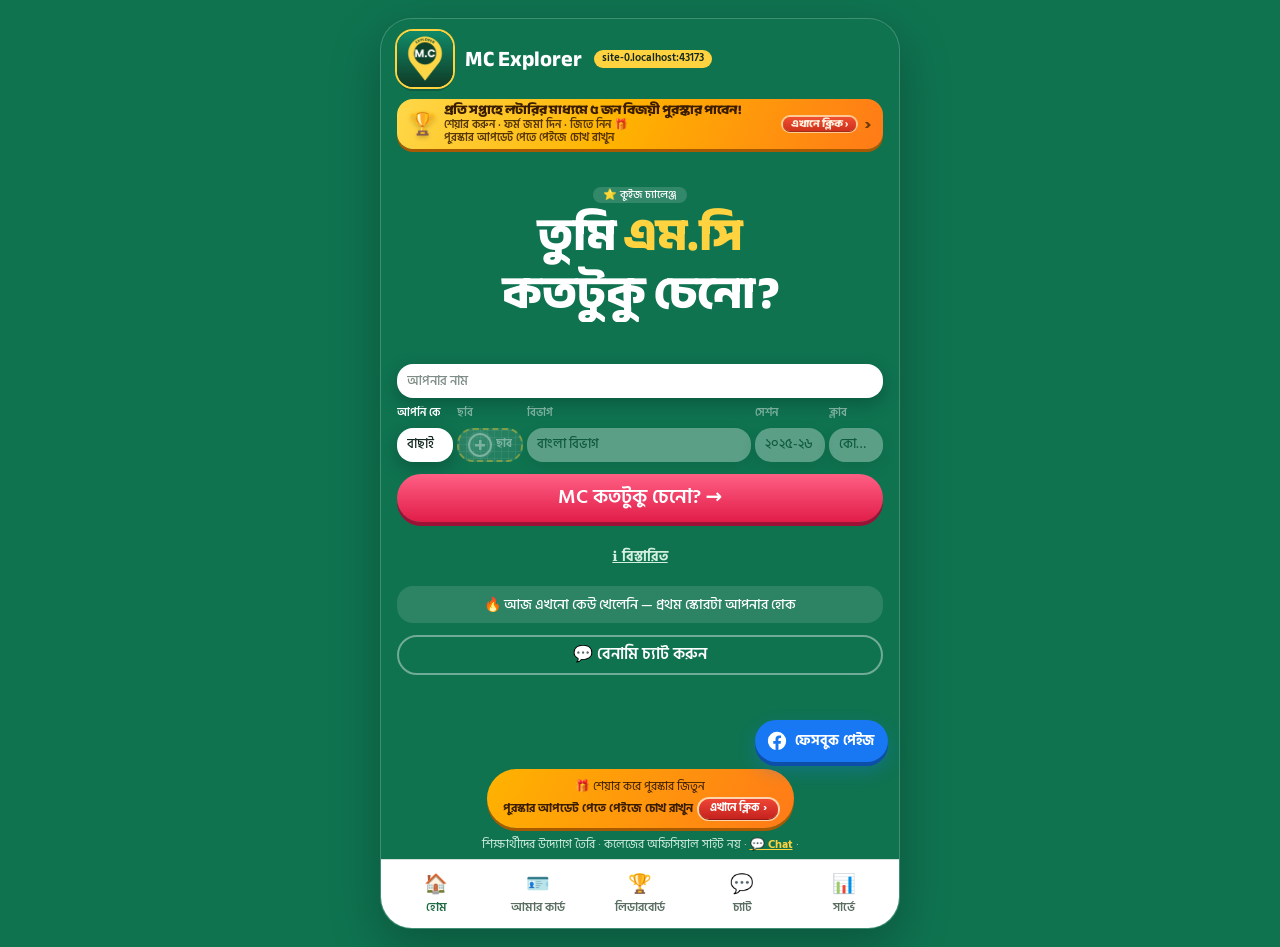
==== index.html @ 10384a53 "Replace files with mc-explorer-final2" ====
<!DOCTYPE html>
<html lang="bn">
<head>
<meta charset="utf-8">
<meta name="viewport" content="width=device-width, initial-scale=1, viewport-fit=cover">
<title>MC Explorer — তুমি কলেজ কতটুকু চেনো?</title>
<meta name="description" content="মুরারিচাঁদ কলেজ কতটুকু চেনো? ১০টি প্রশ্নে স্কোর, কার্ড আর বন্ধুকে চ্যালেঞ্জ।">
<meta name="theme-color" content="#f4f7f2">
<link rel="manifest" href="manifest.webmanifest">
<link rel="icon" href="favicon.ico" sizes="any">
<link rel="icon" type="image/png" sizes="16x16" href="images/favicon-16.png">
<link rel="icon" type="image/png" sizes="32x32" href="images/favicon-32.png">
<link rel="icon" type="image/png" sizes="48x48" href="images/favicon-48.png">
<link rel="icon" type="image/png" sizes="96x96" href="images/favicon-96.png">
<link rel="apple-touch-icon" href="images/apple-touch-icon.png">
<meta property="og:title" content="MC Explorer — তুমি কলেজ কতটুকু চেনো?">
<meta property="og:site_name" content="MC Explorer">
<meta property="og:type" content="website">
<meta property="og:description" content="১০টি প্রশ্নে নিজের MC স্কোর জানো, কার্ড শেয়ার করো, বন্ধুকে চ্যালেঞ্জ দাও।">
<meta property="og:image" content="/images/og.jpg" id="ogimg">
<meta property="og:image:type" content="image/jpeg">
<meta name="twitter:card" content="summary_large_image">
<meta property="og:image:width" content="1200">
<meta property="og:image:height" content="630">
<script>try{var o=document.getElementById("ogimg");o.content=location.origin+"/images/og.jpg"}catch(e){}</script>
<meta name="twitter:card" content="summary_large_image">
<link rel="preconnect" href="https://fonts.googleapis.com">
<link rel="preconnect" href="https://fonts.gstatic.com" crossorigin>
<link rel="preload" as="style" href="https://fonts.googleapis.com/css2?family=Anek+Bangla:wght@500;600;700;800&family=Hind+Siliguri:wght@400;500;600;700&family=Barlow+Condensed:wght@700&display=swap" onload="this.onload=null;this.rel='stylesheet';window.__fcss=1;document.dispatchEvent(new Event('mcfontcss'))">
<noscript><link rel="stylesheet" href="https://fonts.googleapis.com/css2?family=Anek+Bangla:wght@500;600;700;800&family=Hind+Siliguri:wght@400;500;600;700&family=Barlow+Condensed:wght@700&display=swap"></noscript>
<script src="config.js"></script>
<script src="ui-config.js"></script>
<script src="qimg-config.js"></script>
<link rel="stylesheet" href="style.css">
<link rel="stylesheet" href="design.css">
</head>
<body>
<div class="app">
  <a class="shd" id="shd" href="#home" aria-label="MC Explorer হোম"><img src="images/logo-explorer.png" width="56" height="56" alt=""><b>MC Explorer</b><span class="dom" id="shdom"></span></a>
  <script>try{var _c=window.MC_CFG||{},_d=(_c.siteUrl||location.host||"").replace(/^https?:\/\//,"").replace(/\/.*$/,"");document.getElementById("shdom").textContent=_d}catch(e){}</script>
  <header class="hd"><a class="brand" href="#home"><span class="dot">M</span><span id="hdt">MC Explorer</span></a><span class="tag" id="hdtag" hidden>নতুন</span><div class="hh" id="hh"><a class="hlogo" href="#home" aria-label="MC Explorer হোম"><img src="images/logo-explorer.png" width="46" height="46" alt="MC Explorer"></a><a class="hbrand" id="hbr" href="#home" aria-label="MC Explorer হোম"><span class="hb1" aria-hidden="true"><i>MC</i></span><span class="hb2" aria-hidden="true"><i>E</i><i>x</i><i>p</i><i>l</i><i>o</i><i>r</i><i>e</i><i>r</i></span><span class="hbg" aria-hidden="true"></span></a><span class="dseal s5" aria-hidden="true"><b id="hdm"></b></span><canvas id="hsp" aria-hidden="true"></canvas></div></header>
  <button type="button" class="pz" id="pzb" aria-label="পুরস্কারের বিস্তারিত দেখুন"><span class="pzi" aria-hidden="true">🏆</span><span class="pzt"><b>প্রতি সপ্তাহে লটারির মাধ্যমে <span class="wcnt">৫ জন</span> বিজয়ী পুরস্কার পাবেন!</b><small>শেয়ার করুন · ফর্ম জমা দিন · জিতে নিন 🎁</small><small class="pzu">পুরস্কার আপডেট পেতে পেইজে চোখ রাখুন<b class="pzc" role="link" tabindex="0">এখানে ক্লিক ›</b></small></span><span class="pzg" aria-hidden="true">›</span></button>
  <div class="xw"><a class="xbtn" id="xb" href="#home" aria-label="বন্ধ করে হোমে যান" hidden>✕</a></div>
  <main id="view" tabindex="-1"></main>
  <footer><button type="button" class="ctlink" id="ctBtn" hidden>🎁 শেয়ার করে পুরস্কার জিতুন<small class="pzu">পুরস্কার আপডেট পেতে পেইজে চোখ রাখুন<b class="pzc" role="link" tabindex="0">এখানে ক্লিক ›</b></small></button>শিক্ষার্থীদের উদ্যোগে তৈরি · কলেজের অফিসিয়াল সাইট নয় · <a class="linkbtn" href="#anon">💬 Chat</a> · <button type="button" class="linkbtn" id="oldBtn">🔒 পুরোনো সাইট খুলুন</button></footer>
  <a class="fbfab" id="fbfab" href="#" target="_blank" rel="noopener" aria-label="আমাদের ফেসবুক পেইজ"><svg viewBox="0 0 24 24" width="22" height="22" aria-hidden="true"><path fill="#fff" d="M22 12a10 10 0 1 0-11.6 9.9v-7H7.9V12h2.5V9.8c0-2.5 1.5-3.9 3.8-3.9 1.1 0 2.2.2 2.2.2v2.5h-1.3c-1.2 0-1.6.8-1.6 1.6V12h2.8l-.4 2.9h-2.3v7A10 10 0 0 0 22 12z"/></svg><span>ফেসবুক পেইজ</span></a>
  <nav class="tabbar" id="tabbar" aria-label="প্রধান মেনু">
    <a href="#home" data-t="home"><i>🏠</i>হোম</a>
    <a href="#result" data-t="result"><i>🪪</i>আমার কার্ড</a>
    <a href="#board" data-t="board"><i>🏆</i>লিডারবোর্ড</a>
    <a href="#anon" data-t="chat"><i>💬</i>চ্যাট</a>
    <a href="#winners" data-t="winners" id="tbWin" hidden><i>🏅</i>বিজয়ী</a>
    <a href="#survey" data-t="survey"><i>📊</i>সার্ভে</a>
  </nav>
</div>
<div class="toast" id="toast" role="status" aria-live="polite"></div>
<script src="data.js"></script>
<script src="titles.js"></script>
<script>
// দেরিতে লোড: হোম আঁকা শেষ হলে পেছনে বাকি স্ক্রিপ্ট আনে (আগের ক্রম ঠিক রেখে)। app.js শেষে __mcDef.start() ডাকে; না ডাকলেও ৩ সেকেন্ড পরে নিজে শুরু হয়।
(function(){var L=["qr.js","logo-config.js","card.js","community.js","cards.js","anonchat.js","presence.js","pin.js","fbok.js","contest.js","winners.js","scroll-btn.js","float-search.js"],ok,D=window.__mcDef={done:false,go:false};D.p=new Promise(function(r){ok=r});
D.start=function(){if(D.go)return;D.go=true;var n=L.length;L.forEach(function(f){var s=document.createElement("script");s.src=f;s.async=false;s.onload=s.onerror=function(){if(--n===0){D.done=true;ok()}};document.head.appendChild(s)})};
setTimeout(D.start,3000)})();
</script>
<script src="app.js"></script>
<script src="home-seal.js"></script>
<script>
// কোনো জরুরি ফাইল লোড না হলে ওপরে বার্তা দেখায় (কোন ফাইল আবার আপলোড করতে হবে)
window.addEventListener("load",function(){(window.__mcDef?window.__mcDef.p:Promise.resolve()).then(function(){
  var m=[];if(!window.MC)m.push("data.js");if(!window.drawCard2)m.push("card.js");if(!window.pickTitle)m.push("titles.js");if(!window.makeQR)m.push("qr.js (ঐচ্ছিক)");
  if(!m.length)return;var d=document.createElement("div");
  d.style.cssText="position:fixed;top:0;left:0;right:0;z-index:99;background:#c0392b;color:#fff;padding:10px 14px;font:600 14px 'MCDigits','Hind Siliguri','Noto Sans Bengali','Nirmala UI','Bangla Sangam MN','Kalpurush','Siyam Rupali',sans-serif;text-align:center";
  d.innerHTML="কিছু ফাইল লোড হয়নি: "+m.join(", ")+" — ঠিকানার শেষে ../status.html দেখুন";document.body.appendChild(d);
});});
</script>
</body>
</html>
---- style.css ----
@font-face{font-family:"MCDigits";font-weight:100 500;src:local("Noto Sans Bengali"),local("NotoSansBengali-Regular"),local("NotoSansBengali"),local("Nirmala UI"),local("Bangla Sangam MN"),local("Kalpurush");unicode-range:U+09E6-09EF}@font-face{font-family:"MCDigits";font-weight:600 900;src:local("Noto Sans Bengali Bold"),local("NotoSansBengali-Bold"),local("Nirmala UI Bold"),local("Bangla Sangam MN Bold"),local("Noto Sans Bengali"),local("NotoSansBengali"),local("Nirmala UI"),local("Bangla Sangam MN"),local("Kalpurush");unicode-range:U+09E6-09EF}
:root{color-scheme:light;--bg:#eef3ee;--pc:#f4f7f2;--fg:#10261b;--mut:#5a6f62;--bd:#d6ded8;--card:#fff;--g:#1d6b43;--g2:#0f6b46;--o:#d98200;--chip:#e7eee8;--warn:#fff7e6;--dark:#0f2d20}
*{box-sizing:border-box;margin:0}
html,body{background:var(--bg);color:var(--fg);font:400 16px/1.55 "MCDigits","Hind Siliguri","Noto Sans Bengali","Nirmala UI","Bangla Sangam MN","Kalpurush","Siyam Rupali",system-ui,sans-serif;-webkit-text-size-adjust:100%}
h1,h2,h3,.brand,.big{font-family:"MCDigits","Anek Bangla","Hind Siliguri","Noto Sans Bengali","Nirmala UI","Bangla Sangam MN","Kalpurush","Siyam Rupali",sans-serif}
a{color:inherit;text-decoration:none}
button,input,select{font:inherit;color:inherit}
:focus-visible{outline:2px solid var(--g);outline-offset:2px}
.app{max-width:520px;min-height:100vh;margin:0 auto;background:var(--pc);display:flex;flex-direction:column;position:relative;padding-top:env(safe-area-inset-top)}
@media(min-width:560px){.app{margin:18px auto;min-height:calc(100vh - 36px);border-radius:32px;border:1px solid var(--bd);box-shadow:0 18px 50px #0f2d2022;overflow:hidden}}
.hd{display:flex;align-items:center;justify-content:space-between;padding:14px 18px 6px}
.brand{display:flex;align-items:center;gap:8px;font-weight:800;font-size:17px}
.dot{width:28px;height:28px;border-radius:50%;background:var(--g);color:#fff;display:grid;place-items:center;font-size:13px}
.tag{background:var(--o);color:#fff;font-size:11px;font-weight:700;padding:2px 9px;border-radius:999px}
main{flex:1;padding:8px 18px 96px;display:flex;flex-direction:column;gap:12px;outline:0}
.big{font-weight:800;font-size:28px;line-height:1.2}.big .g{color:var(--g)}
.sm{font-size:13px;color:var(--mut)}
.btn{display:block;width:100%;text-align:center;padding:14px;border-radius:999px;background:var(--g);color:#fff;font-weight:700;font-size:16px;border:0;cursor:pointer;transition:transform .15s,filter .15s}
.btn:hover{filter:brightness(1.08)}.btn:active{transform:scale(.98)}
.btn.o{background:var(--o)}.btn.l{background:var(--card);color:var(--fg);border:1px solid var(--bd)}
.btn.xl{font-size:18px;padding:16px}.btn.s{padding:10px;font-size:14px}
.btn:disabled{opacity:.5;cursor:not-allowed}
.in{width:100%;background:var(--card);border:1px solid var(--bd);border-radius:12px;padding:11px 12px;font-size:15px}
.lbl{font-size:13px;color:var(--mut);font-weight:600;margin-bottom:-6px}
.chips{display:flex;gap:6px;flex-wrap:wrap}
.chip{padding:6px 12px;border-radius:999px;background:var(--chip);font-size:14px;font-weight:600;color:var(--g2);border:0;cursor:pointer}
.chip.s{background:var(--g);color:#fff}
.chip.static{cursor:default;font-size:12px;padding:2px 9px}
.box{background:var(--card);border:1px solid var(--bd);border-radius:16px;padding:11px 13px}
.box.w{background:var(--warn);border-color:var(--o)}
.row{display:flex;align-items:center;gap:8px;font-size:14px}.row+.row{margin-top:7px}.row b{margin-left:auto}
.bar{height:10px;border-radius:5px;background:var(--chip);flex:1;overflow:hidden}.bar i{display:block;height:100%;background:var(--g);border-radius:5px}
.row .nm{min-width:84px}
.me{background:var(--chip);border-radius:8px;padding:4px 6px}
.note{font-size:12.5px;color:var(--mut);background:var(--warn);border:1px dashed var(--o);border-radius:10px;padding:7px 10px}
.cardimg{width:100%;height:auto;border-radius:20px;display:block;box-shadow:0 8px 26px #0f2d2033}
.two{display:grid;grid-template-columns:1fr 1fr;gap:8px}
.meta{display:flex;justify-content:space-between;color:var(--mut);font-size:14px}
.prog{height:6px;border-radius:3px;background:var(--chip);overflow:hidden}.prog i{display:block;height:100%;background:var(--o);transition:width .3s}
.zbox{aspect-ratio:8/5;border-radius:18px;overflow:hidden;background:var(--chip);border:1px solid var(--bd)}.zbox img{width:100%;height:100%;display:block}
.q{font:700 19px "MCDigits","Anek Bangla","Hind Siliguri","Noto Sans Bengali","Nirmala UI","Bangla Sangam MN","Kalpurush","Siyam Rupali",sans-serif}
.opts{display:grid;gap:8px}
.opt{padding:13px;border-radius:14px;border:1.5px solid var(--bd);background:var(--card);text-align:left;font-weight:600;cursor:pointer;font-size:16px}
.opt:hover{border-color:var(--g)}
.opt.ok{background:#1d6b43;color:#fff;border-color:#1d6b43}.opt.no{background:#c8213f;color:#fff;border-color:#c8213f}
.opts.lock .opt{pointer-events:none}
.tm{font-weight:700;color:var(--o)}.tm.low{color:#c8213f}
.vs{display:flex;align-items:center;justify-content:center;gap:8px;font-weight:700}
.tabbar{position:sticky;bottom:0;display:grid;grid-template-columns:repeat(5,1fr);background:var(--card);border-top:1px solid var(--bd);padding:6px 4px calc(6px + env(safe-area-inset-bottom));margin-top:auto}
.tabbar a{display:flex;flex-direction:column;align-items:center;font-size:12px;font-weight:600;color:var(--mut);padding:4px 0;border-radius:12px}
.tabbar a i{font-style:normal;font-size:19px}.tabbar a.on{color:var(--g)}
body.focus .tabbar{display:none}
footer{text-align:center;font-size:12px;color:var(--mut);padding:10px 14px 4px}footer a{text-decoration:underline}
.toast{position:fixed;left:50%;bottom:84px;transform:translate(-50%,30px);background:var(--dark);color:#fff;padding:10px 18px;border-radius:999px;font-weight:600;opacity:0;pointer-events:none;transition:.25s;z-index:20;max-width:90vw;text-align:center}
.toast.show{opacity:1;transform:translate(-50%,0)}
.cmp{text-align:center;font-weight:700}
.cmp.win{color:var(--g)}.cmp.lose{color:#c8213f}
@media(prefers-reduced-motion:reduce){*{transition:none!important}}
.mc{background:var(--card);border:3px solid #7c4dff;border-radius:18px;padding:10px;display:flex;flex-direction:column;gap:6px;box-shadow:0 0 18px #7c4dff44}
.mc .t{background:#0f2d20;color:#fff;border-radius:10px;text-align:center;font:800 14px "MCDigits","Anek Bangla","Hind Siliguri","Noto Sans Bengali","Nirmala UI","Bangla Sangam MN","Kalpurush","Siyam Rupali",sans-serif;padding:6px}
.ut{font:800 22px "MCDigits","Anek Bangla","Hind Siliguri","Noto Sans Bengali","Nirmala UI","Bangla Sangam MN","Kalpurush","Siyam Rupali",sans-serif;color:var(--o)}
.st{background:var(--g);color:#fff;border:2px solid #fff;outline:2px solid var(--g);border-radius:8px;padding:6px 8px;text-align:center;transform:rotate(-2deg);margin-left:auto;width:62%}
.st small{display:block;font-size:15px;font-weight:700}.st b{font:800 24px "MCDigits","Anek Bangla","Hind Siliguri","Noto Sans Bengali","Nirmala UI","Bangla Sangam MN","Kalpurush","Siyam Rupali",sans-serif}
.more{background:var(--card);border:1px solid var(--bd);border-radius:14px;padding:10px 12px;display:flex;flex-direction:column;gap:8px}.more summary{cursor:pointer;font-size:13px;color:var(--mut);font-weight:600}.more[open] summary{margin-bottom:8px}
.seg{display:grid;grid-template-columns:repeat(5,1fr);gap:6px}.seg button{position:relative;border:2px solid var(--bd);background:var(--card);padding:11px 0;border-radius:14px;font-weight:700;font-size:14px;color:var(--g2);cursor:pointer;box-shadow:0 3px 0 var(--bd);transition:transform .08s,box-shadow .08s}.seg button:active{transform:translateY(2px);box-shadow:0 1px 0 var(--bd)}.seg button .tick{display:none;position:absolute;top:-8px;right:-4px;width:20px;height:20px;border-radius:50%;background:var(--o);color:#fff;font-size:12px;line-height:20px}.seg button.on{background:var(--g);border-color:var(--g);color:#fff;box-shadow:0 3px 0 #0f3d28}.seg button.on .tick{display:block}.seg button:focus-visible{outline:3px solid var(--o);outline-offset:2px}
select.in{appearance:auto;min-height:46px}.lbl[hidden],select[hidden]{display:none}
.row .nm{flex:0 0 38%;line-height:1.25}.chip.static{white-space:nowrap}
.fld{display:flex;flex-direction:column;gap:6px}.fld[hidden],.in[hidden]{display:none}

.two2{display:grid;grid-template-columns:minmax(0,1fr) minmax(0,1fr);gap:10px;align-items:start}.two2>.fld[hidden]{display:none}.pair{display:flex;gap:8px}.pair>*{flex:1 1 0;min-width:0}
.fileb{padding:8px;font-size:12px}
.linkbtn{background:none;border:0;padding:0;font:inherit;color:var(--g);font-weight:700;text-decoration:underline;cursor:pointer}
.pinov{position:fixed;inset:0;background:rgba(10,24,16,.55);display:grid;place-items:center;padding:16px;z-index:50}
.pinbox{background:var(--card);color:var(--fg);border:1px solid var(--bd);border-radius:18px;padding:18px;width:100%;max-width:340px;display:flex;flex-direction:column;gap:10px}
.pinbox b{font:800 18px "MCDigits","Anek Bangla","Hind Siliguri","Noto Sans Bengali","Nirmala UI","Bangla Sangam MN","Kalpurush","Siyam Rupali",sans-serif}
.pinhint{font-size:14px;color:var(--mut)}.pinhint span{font-family:"MCDigits","Hind Siliguri","Noto Sans Bengali","Nirmala UI","Bangla Sangam MN","Kalpurush","Siyam Rupali",system-ui,sans-serif;letter-spacing:.12em;color:var(--fg);font-weight:700}
.pinmsg{min-height:1.2em;font-size:14px;color:#c0392b}

.skips{display:grid;grid-template-columns:1fr 1fr;gap:8px;margin-top:6px}.skip{padding:11px 8px;border-radius:14px;border:2px solid var(--bd);background:var(--card);color:var(--g2);font-weight:700;font-size:15px;cursor:pointer;box-shadow:0 3px 0 var(--bd)}.skip:active{transform:translateY(2px);box-shadow:0 1px 0 var(--bd)}.skip.all{color:var(--mut)}.skip.arm{background:var(--o);border-color:var(--o);color:#fff;box-shadow:0 3px 0 #9a5b00}

/* হোম পাতা: ভ্রমণ-পাসপোর্ট ধাঁচের হিরো ও ফর্ম কার্ড */
.hero{position:relative;margin:-8px -18px 0;padding:26px 18px 22px;text-align:center;overflow:hidden;display:flex;flex-direction:column;align-items:center;gap:12px;background:linear-gradient(#e6efe8,var(--pc))}
.hchip{position:relative;background:#dcebe1;color:#0f4a30;font-weight:700;font-size:15px;padding:9px 20px;border-radius:999px}
.htt{position:relative;font:800 clamp(40px,12.5vw,58px)/1.12 "MCDigits","Anek Bangla","Hind Siliguri","Noto Sans Bengali","Nirmala UI","Bangla Sangam MN","Kalpurush","Siyam Rupali",sans-serif;color:#10261b;text-wrap:balance}.htt em{font-style:normal;color:#1d8a56}.htt b{color:#d6294a;font-weight:800}
.fcard{display:flex;flex-direction:column;gap:12px;background:var(--card);border:2px solid #cfdccf;border-radius:34px;padding:18px}
.fcard .in{border:2px solid #cfdccf;border-radius:20px;padding:15px 16px;font-size:17px;min-height:56px}.fcard .lbl{font-size:15px;color:var(--fg);font-weight:700}
.fcard .seg button{border-radius:999px;padding:13px 0;font-size:15px}.fcard .seg button.on{background:#10261b;border-color:#10261b;box-shadow:0 3px 0 #000}
.fcard .btn.o{background:#10261b;border-radius:999px;font-size:19px;padding:18px;box-shadow:0 5px 0 #000}.fcard .btn.o:active{transform:translateY(3px);box-shadow:0 2px 0 #000}
.htt.sm{font-size:clamp(30px,9.5vw,44px);overflow-wrap:anywhere}.chsub{position:relative;font-weight:700;color:#0f4a30;font-size:16px}

/* ডিজাইন ঘ: কুইজ-শো (হোম ও চ্যালেঞ্জ পাতা) */
body.dh,body.dh html{background:#0f2d20}
body.dh .app{background:linear-gradient(160deg,#0b8f6a,#1d6b43 45%,#0f2d20)}
body.dh .hd{color:#fff}body.dh .brand .dot{background:#fff;color:#0b8f6a}
body.dh footer{color:#d3efe0}body.dh footer .linkbtn{color:#ffd84a}
body.dh .hero{background:none;gap:14px;padding-top:20px}
body.dh .hchip{background:#ffd84a;color:#10261b;font-weight:800;box-shadow:0 4px 0 #b8860b}
body.dh .htt{color:#fff;text-shadow:0 5px 0 #0a5a3f}body.dh .htt em{color:#ffd84a}body.dh .htt b{color:#fff}
body.dh .chsub{color:#d3efe0}
body.dh .fcard{border:0;border-radius:30px;box-shadow:0 10px 0 #0a5a3f}
body.dh .fcard .in{background:#eef4ef;border:0;border-radius:16px}
body.dh .fcard .seg button{background:#eef4ef;border:2px solid #dbe6de;box-shadow:none;border-radius:999px}
body.dh .fcard .seg button.on{background:#ff4d6d;border-color:#ff4d6d;color:#fff;box-shadow:0 3px 0 #b3203f}
body.dh .fcard .btn.o{background:linear-gradient(#ff6a88,#e11d48);box-shadow:0 6px 0 #9f1239;font-size:21px}
body.dh .fcard .btn.o:active{box-shadow:0 2px 0 #9f1239}
body.dh .box{background:#fff}
.zbox{position:relative;aspect-ratio:4/3}.zbox::before{content:"";position:absolute;inset:-12px;background:var(--bg) center/cover;filter:blur(14px) brightness(.9)}.zbox img{position:relative;object-fit:contain}
.cr{text-align:right;font-size:11px;color:var(--mut);margin-top:-6px;padding-right:4px}
/* হোম কম্প্যাক্ট: পুরো ফর্ম ও ভাসমান বাটন এক স্ক্রিনে */
body.dh .hero{padding:8px 18px 4px;gap:8px}
body.dh .hchip{font-size:13px;padding:6px 14px}
body.dh .htt{font-size:clamp(30px,9.2vw,42px);line-height:1.08}
body.dh .htt.sm{font-size:clamp(26px,8vw,36px)}
body.dh .chsub{font-size:14px}
body.dh .fcard{gap:7px;padding:12px;border-radius:26px;box-shadow:0 7px 0 #0a5a3f}
body.dh .fcard .in{min-height:44px;padding:9px 14px;font-size:16px;border-radius:14px}
body.dh .fcard .lbl{font-size:13px;margin-bottom:-4px}
body.dh .fcard .seg button{padding:9px 0;font-size:14px}
body.dh .fcard .two2{gap:8px}
body.dh .fcard .fld{gap:6px}
body.dh .fcard .btn.o{position:sticky;bottom:calc(66px + env(safe-area-inset-bottom));z-index:5;padding:14px;font-size:19px;box-shadow:0 5px 0 #9f1239,0 10px 24px #0008}
body.dh main{padding-bottom:84px}
/* হোমের শিরোনাম বড় */
body.dh .hero{padding:14px 18px 10px}
body.dh .htt:not(.sm){font-size:clamp(44px,14vw,66px);line-height:1.06}
/* শিরোনাম: সবসময় ২ লাইন (তুমি এম.সি / কতটুকু চেনো?) */
body.dh .htt:not(.sm){font-size:clamp(30px,12vw,58px);line-height:1.08}
body.dh .htt:not(.sm) span,body.dh .htt:not(.sm) em,body.dh .htt:not(.sm) b{white-space:nowrap}

/* ভেতরের পেজ (কার্ড/লিডারবোর্ড/সার্ভে): সবুজ হেডার, ফুটার, নিচে ✕ বাটন */
body.inn .hd{background:linear-gradient(135deg,#0b8f6a,#1d6b43);color:#fff;padding:14px 18px 14px;border-radius:0 0 22px 22px;box-shadow:0 6px 18px #0f2d2030}
body.inn .brand .dot{background:#fff;color:#0b8f6a}
body.inn .tag{background:#ffd84a;color:#10261b}
body.inn main{padding-top:14px}
body.inn footer{background:#0f2d20;color:#d3efe0;padding:12px 14px;margin-top:0;font-size:12.5px}
body.inn footer .linkbtn{color:#ffd84a}
.xw{position:relative;height:0;z-index:21}
.xbtn{position:absolute;right:0;top:-8px;width:38px;height:38px;border-radius:50%;background:#e23b57;color:#fff;font:800 19px/34px "MCDigits","Anek Bangla","Hind Siliguri","Noto Sans Bengali","Nirmala UI","Bangla Sangam MN","Kalpurush","Siyam Rupali",sans-serif;text-align:center;box-shadow:0 3px 0 #a8203a,0 5px 12px #0005;border:3px solid #fff}
.xbtn:active{transform:translateY(2px);box-shadow:0 1px 0 #a8203a}
.xbtn[hidden]{display:none}

/* খেলার নিয়ম পপ-আপ */
.rlink{display:block;margin:10px auto 0;background:none;border:0;color:var(--g);font-weight:700;font-size:14px;text-decoration:underline;padding:6px}
.rmodal{position:fixed;inset:0;z-index:60;background:#07140ecc;display:grid;place-items:center;padding:14px;overflow:auto}
.rbox{background:#fff;border-radius:22px;padding:18px 16px 16px;width:min(100%,430px);max-height:92vh;overflow:auto;box-shadow:0 20px 60px #0008}
.rbox h2{font-size:21px;margin-bottom:8px;color:var(--g2)}.rbox h3{font-size:16px;margin:14px 0 8px}
.rbox ul{padding-left:20px;display:grid;gap:6px;font-size:15px;line-height:1.5}
.rbs{display:grid;grid-template-columns:1fr 1fr;gap:8px;margin-bottom:14px}
.rb{border-radius:14px;padding:9px 10px;display:flex;flex-direction:column;align-items:center;box-shadow:0 3px 0 #0003;font-size:14px;text-align:center}.rb b{font-family:"MCDigits","Anek Bangla","Hind Siliguri","Noto Sans Bengali","Nirmala UI","Bangla Sangam MN","Kalpurush","Siyam Rupali",sans-serif;font-size:14px;letter-spacing:.3px}.rb span{font-weight:700;font-size:13px;opacity:.95}
.rx{position:fixed;top:calc(12px + env(safe-area-inset-top));right:14px;width:40px;height:40px;border-radius:50%;background:#e23b57;color:#fff;border:3px solid #fff;font:800 19px/34px "MCDigits","Anek Bangla","Hind Siliguri","Noto Sans Bengali","Nirmala UI","Bangla Sangam MN","Kalpurush","Siyam Rupali",sans-serif;box-shadow:0 3px 0 #a8203a}
.sbox{width:min(100%,380px);display:grid;gap:8px}.sbox h2 small{display:block;font-size:12px;font-weight:600;color:var(--mut,#5a6f62);margin-top:2px}
.simg{display:block;margin:0 auto;width:auto;max-width:100%;max-height:54vh;aspect-ratio:1080/1920;border-radius:14px;background:var(--chip,#e7eee8);box-shadow:0 6px 20px #0003}
.sbox .note{font-size:12px}.sbox [hidden]{display:none}.sbox .two:has(#srm[hidden]){grid-template-columns:1fr}
.stbtn{display:flex;align-items:center;gap:12px;width:100%;text-align:left;padding:13px 16px;border:0;border-radius:20px;color:#fff;cursor:pointer;background:linear-gradient(120deg,#ff7a18,#e11d48 55%,#7c3aed);box-shadow:0 5px 0 #7f1239,0 10px 22px #e11d4855;transition:transform .12s;position:relative;overflow:hidden;font-family:inherit}
.stbtn:active{transform:translateY(3px);box-shadow:0 2px 0 #7f1239}
.stbtn .si{font-size:30px;flex:none;filter:drop-shadow(0 2px 2px #0004)}.stbtn .stx{flex:1;display:grid;line-height:1.25}.stbtn .stx b{font-size:18px;font-weight:800}.stbtn .stx small{font-size:12.5px;opacity:.92;font-weight:600}.stbtn .sar{font-size:30px;font-weight:800;opacity:.9}
.stbtn::after{content:"";position:absolute;top:0;left:-60%;width:40%;height:100%;background:linear-gradient(100deg,transparent,#fff5,transparent);transform:skewX(-20deg);animation:stsh 3.2s ease-in-out infinite}
@keyframes stsh{0%,55%{left:-60%}100%{left:130%}}
@media (prefers-reduced-motion:reduce){.stbtn::after{animation:none;display:none}}
.ctlink{display:block;margin:0 auto 8px;padding:9px 16px;border:0;border-radius:999px;background:linear-gradient(120deg,#ffb300,#ff7a18);color:#3a1d00;font:800 14px inherit;font-family:inherit;cursor:pointer;box-shadow:0 3px 0 #a85a00}.ctlink[hidden]{display:none}.ctlink:active{transform:translateY(2px);box-shadow:0 1px 0 #a85a00}
.ctbox{display:grid;gap:6px;padding:12px 14px;border-radius:18px;border:2px dashed var(--o);background:var(--warn);text-align:center}.ctbox[hidden]{display:none}.ctbox b{font-size:15.5px;color:#7a4300}.ctbox span{font-size:13px;color:var(--mut)}.ctbox .btn{margin-top:2px}
.cbox{width:min(100%,430px)}.cbox .fld{margin-bottom:10px}.cbox .lbl small{font-weight:500;color:var(--mut)}
.cann{background:linear-gradient(135deg,#fff3c4,#ffe0a3);border:2px solid #f0b400;border-radius:16px;padding:11px 13px;margin-bottom:12px;color:#4a2a00}.cann b{display:block;font-size:16px;margin-bottom:4px}.cann ol{padding-left:20px;display:grid;gap:3px;font-size:14px;margin:4px 0}.cann small{display:block;font-size:12.5px;color:#7a4300;margin-top:4px}
.cdone{background:#e3f6ea;border:1px solid #9bd3b0;color:#14552f;border-radius:12px;padding:8px 11px;font-size:13.5px;margin-bottom:10px}
.cpair{display:flex;gap:8px}.cpair .in{flex:1 1 auto;min-width:0}.cpair .chip{flex:none}
.cshot{display:grid;place-items:center;gap:8px;min-height:84px;border:2px dashed var(--bd);border-radius:14px;padding:10px;cursor:pointer;text-align:center;font-weight:700;color:var(--g2);background:var(--pc)}.cshot img{max-width:100%;max-height:180px;border-radius:10px;box-shadow:0 2px 8px #0003}.cshot img[hidden]{display:none}
.cerr{background:#fde8ea;border:1px solid #f1a9b2;color:#8a1427;border-radius:12px;padding:8px 11px;font-size:13.5px;margin-bottom:10px;font-weight:600}.cerr[hidden]{display:none}
#cok{text-align:center;padding:8px 0}#cok[hidden]{display:none}.cbig{font-size:54px}.cbt{font-size:20px;font-weight:800;color:var(--g2);margin:4px 0}#cok p{color:var(--mut);margin:0 0 14px;font-size:15px}

/* ===== পুরস্কার ব্যানার (হেডারের নিচে) ===== */
.pz{display:flex;align-items:center;gap:12px;width:calc(100% - 24px);margin:6px 12px 4px;padding:12px 14px;border:0;border-radius:20px;text-align:left;cursor:pointer;color:#3a1d00;font-family:inherit;position:relative;overflow:hidden;background:linear-gradient(115deg,#ffd84a,#ffb300 45%,#ff7a18);box-shadow:0 5px 0 #a85a00,0 10px 22px #ff7a1840;animation:pzp 2.6s ease-in-out infinite}
.pz::after{content:"";position:absolute;top:0;left:-60%;width:40%;height:100%;background:linear-gradient(100deg,transparent,#ffffff88,transparent);transform:skewX(-20deg);animation:pzs 3.2s ease-in-out infinite}
.pzi{font-size:34px;line-height:1;filter:drop-shadow(0 2px 2px #0003);animation:pzb 1.8s ease-in-out infinite}
.pzt{display:flex;flex-direction:column;flex:1;min-width:0}.pzt b{font:800 16.5px/1.3 "MCDigits","Anek Bangla","Hind Siliguri","Noto Sans Bengali","Nirmala UI","Bangla Sangam MN","Kalpurush","Siyam Rupali",sans-serif}.pzt small{font-size:12.5px;font-weight:600;opacity:.85;margin-top:2px}
.pzg{font-size:30px;font-weight:800;line-height:1;opacity:.7}
.pz:active{transform:translateY(3px);box-shadow:0 2px 0 #a85a00}
@keyframes pzs{0%{left:-60%}60%,100%{left:140%}}
@keyframes pzb{0%,100%{transform:translateY(0) rotate(-6deg)}50%{transform:translateY(-4px) rotate(6deg)}}
@keyframes pzp{0%,100%{filter:brightness(1)}50%{filter:brightness(1.07)}}
body.focus .pz,body.quiz .fbfab{display:none}
@media(prefers-reduced-motion:reduce){.pz,.pz::after,.pzi{animation:none}}
/* ===== ভাসমান ফেসবুক বাটন ===== */
.fbfab{position:fixed;z-index:30;bottom:calc(76px + env(safe-area-inset-bottom));right:max(12px,calc(50vw - 248px));display:flex;align-items:center;gap:7px;padding:10px 14px 10px 11px;border-radius:999px;background:#1877f2;color:#fff;font-weight:700;font-size:14px;text-decoration:none!important;box-shadow:0 4px 0 #0d4fa8,0 8px 18px #1877f255}
.fbfab:active{transform:translateY(2px);box-shadow:0 2px 0 #0d4fa8}
/* ===== পপ-আপের পুরস্কার অংশ ===== */
.pzbox{background:linear-gradient(#fff7e0,#fff);border:1.5px solid #ffcf66;border-radius:16px;padding:4px 12px 12px;margin-bottom:6px}
.pzbox h3{color:#a85a00}.pzh{font-size:16px;margin-bottom:2px}.pzbox p{margin:4px 0;font-size:15px}
.pzs{padding-left:22px;display:grid;gap:5px;font-size:14.5px;line-height:1.5}
.pzn{background:#e8f1ff;border-radius:10px;padding:8px 10px;font-size:13.5px!important;margin:10px 0 8px!important}
.fbbtn{display:block;width:100%;margin:8px 0 0;padding:12px;border:0;border-radius:999px;background:#1877f2;color:#fff;font:700 15px inherit;font-family:inherit;cursor:pointer;box-shadow:0 3px 0 #0d4fa8}.fbbtn:active{transform:translateY(2px);box-shadow:0 1px 0 #0d4fa8}
.pzbox .btn.l{margin-top:8px}
.cfbn{margin-top:10px;background:#e8f1ff;border-radius:12px;padding:9px 11px;font-size:13.5px}.cfbn small{display:block;margin-top:5px;color:var(--mut)}
/* ===== বিকাশ নম্বর + টিক ===== */
.cbk{position:relative}.cbk .in{padding-right:46px}.cbk .in.okin{border-color:#1d9e5b;box-shadow:0 0 0 3px #1d9e5b25}
.bkok{position:absolute;right:12px;top:50%;transform:translateY(-50%);width:26px;height:26px;border-radius:50%;background:#1d9e5b;color:#fff;display:grid;place-items:center;font-size:14px;line-height:1}.bkok[hidden]{display:none}
.bkh{display:block;font-size:12px;color:var(--mut);margin-top:4px}
.ctbox [data-pzh]{text-align:left;margin-top:8px}.ctbox [data-pzh][hidden]{display:none}.ctbox [data-pzh] .btn{width:100%;margin:6px 0}.ctbox [data-pzh] textarea{width:100%}
.cann li b{display:inline;font-size:inherit;margin:0}

.pzt{display:flex;align-items:center;justify-content:space-between;gap:8px}.pzt .pza{font-style:normal;font-size:18px}
.ctbox.open{border-style:solid;border-color:var(--o);box-shadow:0 0 0 3px #ffcf6666}.ctbox.open .pzt{background:#fff;color:#a85a00;border:2px solid var(--o)}
.pzw{margin:6px 0 0;font-size:14px;font-weight:700;color:#a85a00;background:#fff3c4;border-radius:10px;padding:8px 10px}

.cmsgs{background:var(--card);border:1px solid var(--bd);border-radius:14px;padding:8px 12px;height:min(46vh,380px);overflow-y:auto;display:grid;align-content:start;gap:6px}
.cmsgs p{margin:0;font-size:15px;line-height:1.45;overflow-wrap:anywhere}.cmsgs b{color:var(--g2);margin-right:4px}
.cmsgs .rep{background:none;border:0;color:var(--mut);cursor:pointer;font-size:13px;padding:0 4px}
.crow{display:flex;gap:8px;align-items:center}.crow .in{flex:1;min-width:0}.crow .btn{width:auto;padding:11px 18px}
.tabbar a{min-width:0}
.lbf{display:grid;gap:8px}.lbrow{display:flex;align-items:center;gap:10px;padding:9px 4px;border-top:1px solid var(--bd)}.lbrow:first-child{border-top:0}.lbk{min-width:40px;text-align:center;font-weight:800;font-size:16px;color:var(--g2)}.lbm{flex:1;min-width:0;overflow-wrap:anywhere}.lbs{text-align:right;flex:none}.lbs b{font-size:19px}

/* কুয়িজের ছবি কখনো অফ হবে না: হোমের কোনো অন/অফ সেটিং এটা লুকাতে পারবে না */
html[class] body #zb,html[class] body #zi,html[class] body .zbox{display:block!important;visibility:visible!important;opacity:1!important}
html[class] body #zb{position:relative}

/* ফেসবুক পেইজ বাটন: কুইজ (body.quiz) ছাড়া সব পেজে ভাসে; অন্য কোনো সুইচ এটাকে লুকায় না, শুধু অ্যাডমিনের নিজের সুইচ (g_fb) পারে। হোমের স্টার্ট বাটনের ওপরে সরে থাকে */
body.dh .fbfab{bottom:calc(138px + env(safe-area-inset-bottom))}

/* হোম ফর্ম: ভাসমান সাদা ঘর (ডিজাইন ১) — শুধু স্টাইল, ড্রপডাউন/বাটন আগের মতোই */
body.dh .fcard{background:none;box-shadow:none;border:0;padding:4px 2px;gap:10px}
body.dh .fcard .lbl{color:#fff;font-weight:600;font-size:13px;margin-bottom:-4px}
body.dh .fcard .in{background:#fff;border:0;border-radius:16px;box-shadow:0 6px 18px #04281c55;min-height:48px}
body.dh .fcard .seg button{background:#fff;border:0;color:#0f6b46;box-shadow:0 4px 12px #04281c44;border-radius:999px}
body.dh .fcard .seg button.on{background:#ff4d6d;color:#fff;box-shadow:0 6px 16px #e11d4866}
body.dh .fcard .rlink{color:#d3efe0}
.lbpg{display:flex;gap:7px;justify-content:center;flex-wrap:wrap;margin:12px 0 4px}.lbpg button{font:700 14px inherit;min-width:38px;padding:6px 12px;border:1px solid var(--bd);border-radius:10px;background:var(--card);color:var(--fg);cursor:pointer}.lbpg button.on{background:var(--g);border-color:var(--g);color:#fff}
/* পুরস্কারের জায়গায় ছোট লাইন: "পুরস্কার আপডেট পেতে পেইজে চোখ রাখুন" */
.pzu{display:flex;align-items:center;justify-content:center;flex-wrap:wrap;gap:6px;font-size:12.5px;font-weight:700;color:#a85a00;margin:6px 0;line-height:1.35;text-align:center}.pz .pzu{color:#3a1d00;margin:3px 0 0;font-size:12px}.ctlink .pzu{color:inherit;font-size:11.5px;margin:3px 0 0}.ctbox .pzu{margin:6px 0 2px}
.pzc{display:inline-flex;align-items:center;background:linear-gradient(#ee4636,#c5221f);color:#fff;font-size:11px;font-weight:800;line-height:1.2;padding:3px 11px 4px;border-radius:999px;box-shadow:0 1px 0 #8f1d15,0 0 0 2px #ffffffa6;cursor:pointer;white-space:nowrap;animation:pzcp 1.8s ease-in-out infinite}.pzc:active{transform:translateY(1px)}@keyframes pzcp{50%{transform:scale(1.06)}}@media(prefers-reduced-motion:reduce){.pzc{animation:none}}

/* কার্ড ১/২ বদলের বাটন */
.cnav{display:flex;align-items:center;justify-content:center;gap:8px;margin:12px 0 14px;padding:10px;border-radius:16px;background:var(--chip)}
.cnav[hidden]{display:none}
.cnav button{min-width:46px;min-height:44px;padding:8px 16px;border-radius:999px;border:1px solid var(--bd);background:var(--card);color:var(--fg);font:inherit;font-weight:700;font-size:16px;cursor:pointer}
.cnav button.on{background:var(--g);color:#fff;border-color:var(--g)}
.cnav button:focus-visible{outline:2px solid var(--o);outline-offset:2px}

.lbs{text-align:right}.lbrk{display:inline-block;margin:3px 0 1px;font:700 12px inherit;padding:3px 9px;border:1px solid var(--g2);border-radius:999px;background:transparent;color:var(--g2);cursor:pointer}
.rhm{position:fixed;inset:0;background:#0009;z-index:99;display:grid;place-items:end center;padding:0}
.rhb{background:var(--card,#fff);color:var(--fg,#111);width:min(100%,520px);max-height:86vh;overflow:auto;border-radius:16px 16px 0 0;padding:14px}
.rhh{display:flex;justify-content:space-between;align-items:center;gap:8px;margin-bottom:4px}.rhx{border:0;background:transparent;color:inherit;font-size:18px;cursor:pointer;padding:4px 8px}
.rhn{background:var(--bg,#f3f6f4);border:1px solid var(--bd);border-radius:10px;padding:8px 10px;margin-bottom:6px;font-size:14px}
.rhr{display:grid;grid-template-columns:1.5fr .8fr 1.1fr;gap:6px;align-items:center;padding:8px 2px;border-top:1px solid var(--bd);font-size:13px}.rhr:first-child{border-top:0}
.rhk{font-weight:800;text-align:right}.rhu{color:#1d6b43;font-weight:700}.rhd{color:#c0392b;font-weight:700}


/* আগের কার্ড: আঙুল টেনে ডানে-বামে সব কার্ড দেখা (একবারে ৩টা) */
.mcstrip{display:flex;gap:6px;overflow-x:auto;overflow-y:hidden;scroll-snap-type:x mandatory;-webkit-overflow-scrolling:touch;overscroll-behavior-x:contain;scrollbar-width:none}
.mcstrip::-webkit-scrollbar{display:none}
.mcstrip>button{flex:0 0 calc((100% - 12px)/3);min-width:0;padding:0;border:0;background:none;color:inherit;font:inherit;text-align:center;cursor:zoom-in;scroll-snap-align:start}
.mcstrip img{width:100%;height:auto;border-radius:8px;display:block;background:var(--chip);-webkit-user-drag:none}
.mcstrip .mn{font-size:12px;font-weight:700;overflow:hidden;text-overflow:ellipsis;white-space:nowrap}
.mcstrip .ms{font-size:11px;opacity:.8}
/* লিডারবোর্ড: সার্চ-খোলার বাটন (সার্চবারের মতো, ডানে ▾ চিহ্ন) */
.lbt{display:flex;align-items:center;gap:10px;width:100%;margin:0 0 8px;padding:9px 12px;text-align:left;font-family:inherit;color:var(--fg);background:var(--card);border:1.5px solid var(--g2);border-radius:14px;box-shadow:0 2px 0 #0f6b4622;cursor:pointer;-webkit-tap-highlight-color:transparent}
.lbt:active{transform:scale(.99)}
.lbti{flex:none;display:grid;place-items:center;width:36px;height:36px;border-radius:50%;background:var(--g2);font-size:17px;line-height:1}
.lbtt{flex:1;min-width:0;display:flex;flex-direction:column;gap:1px}
.lbtt b{font-weight:700;font-size:15px;line-height:1.3}
.lbtt small{font-size:12px;color:var(--mut);line-height:1.3}
.lbtc{flex:none;display:grid;place-items:center;width:28px;height:28px;border-radius:50%;background:var(--chip);color:var(--g2);font-size:16px;line-height:1;transition:transform .2s}
.lbt.on{background:var(--chip)}
.lbt.on .lbtc{transform:rotate(180deg);background:var(--g2);color:#fff}
/* র‍্যাংক হিস্টরি জানালার "🪪 কার্ড দেখো" বাটন */
.rhcd{display:flex;align-items:center;justify-content:space-between;width:100%;margin:0 0 10px;padding:11px 14px;font-family:inherit;font-weight:700;font-size:15px;border:0;border-radius:12px;background:var(--g2);color:#fff;cursor:pointer}
.rhcd i{font-style:normal;font-size:22px;line-height:1}
.rhcd:active{opacity:.85}
.rhcm{margin:-4px 0 8px;color:#b3261e}
.rhcm:empty{display:none}

/* হোম হেডার: বামে লোগো + ডানে ৫ নং হলুদ স্টিকারে ডোমেইন (ভাসমান) + ফুলঝুরি (home-seal.js) */
.hh{display:none}
body.hm .hd{position:relative;justify-content:flex-start;padding-top:10px;padding-bottom:4px}
body.hm .hd>.brand,body.hm .hd>.tag{display:none}
body.hm .hh{display:flex;align-items:center;gap:12px;min-width:0}
.hlogo{display:block;flex:none;width:46px;height:46px;border-radius:12px;box-shadow:0 4px 12px #0005;line-height:0}
.hlogo img{width:46px;height:46px;border-radius:12px;display:block}
.dseal{position:relative;display:inline-flex;align-items:center;min-width:0;font-family:"Barlow Condensed","Anek Bangla","Hind Siliguri",system-ui,sans-serif;font-weight:800;letter-spacing:.4px;line-height:1;white-space:nowrap;user-select:none;-webkit-user-select:none;pointer-events:none}
.dseal b{display:block;overflow:hidden;text-overflow:ellipsis;font-weight:800;font-size:26px}
.dseal.s5{padding:7px 14px;border-radius:11px;background:#ffd84a;color:#10261b;box-shadow:0 4px 0 #b8860b,0 9px 14px #0004;border:2px dotted #10261b55;background-clip:padding-box;animation:dsfl 4.6s ease-in-out infinite}
@keyframes dsfl{0%,100%{transform:translate(0,0)}25%{transform:translate(4px,-4px)}50%{transform:translate(0,-7px)}75%{transform:translate(-4px,-3px)}}
#hsp{position:absolute;left:0;top:0;width:100%;pointer-events:none;z-index:6}
@media(prefers-reduced-motion:reduce){.dseal.s5{animation:none}#hsp{display:none}}

/* হোম হেডার: বামে নতুন-জিপের "M + MC Explorer" ব্র্যান্ড, ডানে আগের ডোমেইন-স্টিকার (home-seal.js জায়গা বুঝে দুটোর লেখা ছোট-বড় করে) */
.hbrand{display:none}
body.hm .hbrand{display:flex;align-items:center;gap:8px;flex:none;font-family:"MCDigits","Anek Bangla","Hind Siliguri","Noto Sans Bengali","Nirmala UI",sans-serif;font-weight:800;font-size:17px;color:#fff;white-space:nowrap}
.hbrand .hbt{overflow:hidden;text-overflow:ellipsis;text-shadow:0 1px 3px #0006}

/* ফুলঝুরি ছোট + স্টিকারের নিচ থেকে; ক্যানভাস পেছনে, তাই স্টিকার/ব্র্যান্ড ও বাকি লেখার পেছন দিয়ে যায় */
body.hm #hsp{z-index:0}
body.hm .hh{position:relative;z-index:2}
body.hm .pz,body.hm main,body.hm .xw{position:relative;z-index:1}

/* ═══ হোম হেডার v2 (২০২৬-১০-৩০): "MC" উপরে, "Explorer" নিচে, ৪ গুণ বড়; লোগো ও ডোমেইন-স্টিকার আগের জায়গায়।
   ডিজাইন A/B: body.hbA / body.hbB (home-seal.js বসায়; config.js brandVer বা ?hb=A|B)। আকার --hb (px) home-seal.js জায়গা বুঝে ঠিক করে। ═══ */
body.hm .hh{display:grid;grid-template-columns:auto auto 1fr;grid-template-rows:auto auto;column-gap:12px;row-gap:0;align-items:center;width:100%}
body.hm .hlogo{grid-column:1;grid-row:1/3;align-self:center}
body.hm .hbrand{display:contents}
body.hm .hb1,body.hm .hb2{position:relative;display:block;white-space:nowrap;line-height:.86;font-family:"Barlow Condensed","Anek Bangla","Hind Siliguri",system-ui,sans-serif;font-weight:700;font-size:var(--hb,42px);letter-spacing:.5px;text-transform:none}
body.hm .hb1{grid-column:2;grid-row:1;align-self:end;justify-self:start}
body.hm .hb2{grid-column:2/4;grid-row:2;align-self:start;justify-self:start;margin-top:2px}
body.hm .hb1 i,body.hm .hb2 i{font-style:normal;display:inline-block}
body.hm .hh .dseal{grid-column:3;grid-row:1;justify-self:start;align-self:center;margin-left:2px}
body.hm .hbg{display:none}

/* ── ডিজাইন A: নিয়ন-গ্লাস — MC সোনালি গ্রেডিয়েন্ট + ঝিলিক, Explorer অক্ষর একটা একটা করে উঠে ঢেউ খেলে, নিচে কম্পাস-রেখা আঁকা ── */
body.hbA .hb1 i{background:linear-gradient(100deg,#fff6c9 0%,#ffd84a 38%,#ffb300 62%,#fff1a8 100%);-webkit-background-clip:text;background-clip:text;color:transparent;-webkit-text-fill-color:transparent;filter:drop-shadow(0 3px 0 #7a5200aa) drop-shadow(0 8px 14px #0006);background-size:220% 100%;animation:hbAs 3.6s linear infinite}
@keyframes hbAs{0%{background-position:120% 0}100%{background-position:-120% 0}}
body.hbA .hb2{color:#fff;text-shadow:0 2px 0 #0b6b4e,0 8px 16px #0005}
body.hbA .hb2 i{opacity:0;transform:translateY(.35em) scale(.8);animation:hbAu .55s cubic-bezier(.2,1.3,.4,1) forwards,hbAw 3.2s ease-in-out 1.4s infinite}
body.hbA .hb2 i:nth-child(1){animation-delay:.05s,1.4s}body.hbA .hb2 i:nth-child(2){animation-delay:.12s,1.5s}body.hbA .hb2 i:nth-child(3){animation-delay:.19s,1.6s}body.hbA .hb2 i:nth-child(4){animation-delay:.26s,1.7s}body.hbA .hb2 i:nth-child(5){animation-delay:.33s,1.8s}body.hbA .hb2 i:nth-child(6){animation-delay:.40s,1.9s}body.hbA .hb2 i:nth-child(7){animation-delay:.47s,2s}body.hbA .hb2 i:nth-child(8){animation-delay:.54s,2.1s}
@keyframes hbAu{to{opacity:1;transform:none}}
@keyframes hbAw{0%,100%{transform:translateY(0)}50%{transform:translateY(-.05em)}}
body.hbA .hb2::after{content:"";position:absolute;left:0;bottom:-.1em;height:.07em;width:100%;border-radius:9px;background:linear-gradient(90deg,#ffd84a,#fff,#5ef0b4);transform-origin:left;transform:scaleX(0);animation:hbAl 1s .8s ease-out forwards;box-shadow:0 0 10px #ffd84a99}
@keyframes hbAl{to{transform:scaleX(1)}}
body.hbA .hb1::before{content:"";position:absolute;left:-.12em;top:50%;width:.9em;height:.9em;margin-top:-.45em;border-radius:50%;background:radial-gradient(circle,#ffd84a55,#ffd84a00 70%);z-index:-1;animation:hbAp 2.8s ease-in-out infinite}
@keyframes hbAp{0%,100%{transform:scale(.8);opacity:.6}50%{transform:scale(1.25);opacity:1}}

/* ── ডিজাইন B: ব্যাজ + কম্পাস — MC হলুদ ৩ডি চিপে (চাপা-ওঠা), Explorer সাদা আউটলাইন + চলমান গ্রেডিয়েন্ট ভরাট, পেছনে ঘূর্ণি কম্পাস-গ্রাফিক ও ভাসমান বিন্দু ── */
body.hbB .hb1{align-self:end;justify-self:start;padding:.02em .14em .06em;border-radius:.2em;background:#ffd84a;color:#10261b;box-shadow:0 .06em 0 #b8860b,0 .14em .22em #0005;transform:rotate(-3deg);transform-origin:left bottom;animation:hbBb 3.4s ease-in-out infinite}
@keyframes hbBb{0%,100%{transform:rotate(-3deg) translateY(0)}50%{transform:rotate(-1deg) translateY(-.04em)}}
body.hbB .hb1 i{animation:hbBp 3.4s ease-in-out infinite}
@keyframes hbBp{0%,86%,100%{transform:scale(1)}92%{transform:scale(1.14)}}
body.hbB .hb2{margin-top:.04em;color:#5ef0b4;-webkit-text-stroke:.03em #fff;filter:drop-shadow(0 .05em .1em #0006);letter-spacing:.04em}
body.hbB .hb2 i{color:#5ef0b4;animation:hbBi 3s ease-in-out infinite,hbBc 4.8s linear infinite}
body.hbB .hb2 i:nth-child(1){animation-delay:0s,0s}body.hbB .hb2 i:nth-child(2){animation-delay:.2s,-.6s}body.hbB .hb2 i:nth-child(3){animation-delay:.4s,-1.2s}body.hbB .hb2 i:nth-child(4){animation-delay:.6s,-1.8s}body.hbB .hb2 i:nth-child(5){animation-delay:.8s,-2.4s}body.hbB .hb2 i:nth-child(6){animation-delay:1s,-3s}body.hbB .hb2 i:nth-child(7){animation-delay:1.2s,-3.6s}body.hbB .hb2 i:nth-child(8){animation-delay:1.4s,-4.2s}
@keyframes hbBc{0%,100%{color:#5ef0b4}33%{color:#ffd84a}66%{color:#ff8a5c}}
@keyframes hbBi{0%,100%{transform:translateY(0)}50%{transform:translateY(-.045em)}}
body.hbB .hbg{display:block;position:absolute;right:-6px;top:-4px;width:70px;height:70px;pointer-events:none;opacity:.35;z-index:-1;background:conic-gradient(from 0deg,transparent 0 80%,#fff 80% 82%,transparent 82% 100%),radial-gradient(circle,transparent 55%,#fff6 56% 58%,transparent 59%);border-radius:50%;animation:hbBr 9s linear infinite}
@keyframes hbBr{to{transform:rotate(360deg)}}
body.hbB .hh::after{content:"";position:absolute;left:62px;right:0;bottom:-6px;height:3px;border-radius:3px;background:repeating-linear-gradient(90deg,#ffd84a 0 10px,transparent 10px 18px);opacity:.75;animation:hbBd 1.2s linear infinite}
@keyframes hbBd{to{background-position:18px 0}}
@media(prefers-reduced-motion:reduce){body.hbA .hb1,body.hbA .hb1::before,body.hbA .hb2 i,body.hbA .hb2::after,body.hbB .hb1,body.hbB .hb1 i,body.hbB .hb2 i,body.hbB .hbg,body.hbB .hh::after{animation:none!important}body.hbA .hb2 i{opacity:1;transform:none}body.hbA .hb2::after{transform:none}}

/* ফিক্স (২০২৬-১০-৩০): হোমে main/pz/xw-এর z-index:1 স্টিকি ট্যাব-বার ও ফুটারের ওপরে উঠে ক্লিক আটকাত — ট্যাব-বার ও ফুটারকে ওপরে আনা হলো */
.tabbar{z-index:25}
footer{position:relative;z-index:3}

.fbq-q{font-size:15.5px;font-weight:700;line-height:1.5;margin:2px 0 4px}.fbq-n{font-size:12.5px;color:var(--mut);margin:2px 0 10px}
.fbop{display:flex;gap:10px;align-items:flex-start;padding:10px 12px;border:1px solid var(--bd);border-radius:14px;margin:0 0 8px;cursor:pointer;background:#fff;font-size:15px}
.fbop.on{border:2px solid var(--g);background:#e7f3ec;padding:9px 11px}.fbop input{margin:3px 0 0;flex:none;width:18px;height:18px;accent-color:var(--g)}
.fbop b{display:block;font-weight:700}.fbop small{display:block;font-size:12px;color:var(--mut);margin-top:1px}
.fbsub{margin:0 0 8px 14px;padding-left:10px;border-left:2px solid var(--bd)}.fbsub[hidden],.fbqe[hidden]{display:none}.fbsl{font-size:12.5px;color:var(--mut);font-weight:700;margin:0 0 6px}
.fbqe{font-size:13.5px;color:#b42318;margin:0 0 8px;font-weight:600}.fbfm{border:1px solid var(--bd);border-radius:14px;padding:10px 12px;background:#fff}.fbfm .fbop{padding:8px 10px;font-size:14px}.fbfm .fbop.on{padding:7px 9px}

/* ২০২৬-১২-২০: নিচের ট্যাবে "🏅 বিজয়ী" (চ্যাটের ডানে) — winners.js চালু থাকলে ও বিজয়ী থাকলে তবেই দেখায়; ক্লিকে হোমের মতোই বিজয়ী তালিকা (#winners) খোলে */
.tabbar a[hidden]{display:none}.tabbar.t6{grid-template-columns:repeat(6,1fr)}.tabbar.t6 a{font-size:11px}.tabbar.t6 a i{font-size:18px}
---- design.css ----
/* MC Explorer — সবুজ ডিজাইন: এখন শুধু (১) হোম পাতা (body.dh; বন্ধুর চ্যালেঞ্জ পাতাও একই ফর্ম) আর (২) পুরস্কার জমা ফর্ম (.ctbox) এ।
   বাকি সব পাতা (কুইজ, কার্ড/ফল-পাতা, লিডারবোর্ড, চ্যাট, সার্ভে, বিজয়ী…) আগের রঙেই — অর্থাৎ style.css-এর রং। style.css-এর পরে লোড হয়।
   মাপের তালিকা: লেখা ১১/১২/১৪/১৬/২০/৩৪, ফাঁক ৪/৮/১২/১৬, কোণ ১৬, ঘরের উচ্চতা ৩৪। */
:root{--gr:#0f7350;--gr2:#0b5c40;--gold:#ffd23f;--ink:#12271d;--pk1:#ff6a8d;--pk2:#f0305d;--s1:4px;--s2:8px;--s3:12px;--s4:16px;--r:16px;--h:34px;
  --disp:"MCDigits","Anek Bangla","Hind Siliguri","Noto Sans Bengali","Nirmala UI","Bangla Sangam MN","Kalpurush","Siyam Rupali",sans-serif}
@counter-style bengali{system:numeric;symbols:"০" "১" "২" "৩" "৪" "৫" "৬" "৭" "৮" "৯"}

/* ---------- শুধু হোমে সবুজ পট ---------- */
html:has(body.dh),body.dh,body.dh html{background:var(--gr)}
body.dh .app{background:var(--gr);color:#fff}
@media(min-width:560px){body.dh .app{border-color:#ffffff33;box-shadow:0 18px 50px #00000040}}
body.dh main{padding:var(--s2) var(--s4) 84px;gap:var(--s3);color:#fff}
body.dh main .sm,body.dh main .meta,body.dh main .lbl{color:#d7efe2}
body.dh main .big{color:#fff}body.dh main .big .g{color:var(--gold)}
body.dh footer{color:#d3efe0}
body.dh footer .linkbtn{color:var(--gold)}
/* সাদা ঘরের ভেতরে লেখা আগের গাঢ় রঙেই */
body.dh .box,body.dh .opt,body.dh .in,body.dh .note,body.dh .cmp{color:var(--fg)}
body.dh .box .sm,body.dh .box .meta,body.dh .box .lbl{color:var(--mut)}
body.dh .btn.l{border:2px solid #ffffff66;background:transparent;color:#fff}
.rmodal .btn.l,.rbox .btn.l,body.dh .box .btn.l{background:var(--card);color:var(--fg);border:1px solid var(--bd)}

/* ---------- সব পাতার হেডার: লোগো + MC Explorer + ডোমেইন (অন্য পাতায় আগের রঙে, হোমে সবুজ ডিজাইনে) ---------- */
.shd{display:flex;align-items:center;justify-content:flex-start;gap:var(--s3);padding:var(--s3) var(--s4) var(--s1);color:var(--fg);text-align:left;min-width:0}
.shd img{flex:none;width:56px;height:56px;border-radius:var(--r);box-shadow:0 0 0 2px var(--g);background:var(--chip)}
.shd b{font:700 22px/1.2 var(--disp);white-space:nowrap}
.shd .dom{background:var(--chip);color:var(--g2);font:600 11px/1.6 "Hind Siliguri",sans-serif;padding:0 8px;border-radius:999px;min-width:0;overflow:hidden;text-overflow:ellipsis;white-space:nowrap}
.shd .dom:empty{display:none}
body.dh .shd{color:#fff}
body.dh .shd img{box-shadow:0 0 0 2px var(--gold),0 4px 0 var(--gr2);background:var(--gr2)}
body.dh .shd .dom{background:var(--gold);color:var(--ink)}
@media(max-width:380px){.shd img{width:48px;height:48px}.shd b{font-size:20px}.shd .dom{font-size:10px;padding:0 6px}}
/* পুরোনো হেডার: হোমে নতুন হেডারই যথেষ্ট (কোড আগের মতোই আছে, শুধু লুকানো); অন্য পাতায় আগের চেহারা */
body.dh .hd,body.hm .hd{display:none}

/* ---------- পুরস্কার ব্যানার: রং আগের (কমলা গ্রেডিয়েন্ট, বাদামি লেখা); হোমে ছোট/কম্প্যাক্ট ---------- */
body.dh .pz{margin:var(--s2) var(--s4) 0;width:calc(100% - 32px);padding:4px var(--s3);gap:var(--s2);border-radius:var(--r);box-shadow:0 3px 0 #a85a00;animation:none}
body.dh .pz::after{display:none}
body.dh .pzi{font-size:22px;animation:none}
body.dh .pzt{position:relative;gap:0;text-align:left;align-items:flex-start}body.dh .pzt b{text-align:left}
body.dh .pzt b{font-size:13px;line-height:1.2}
body.dh .pzt small{font-size:11px;line-height:1.2;margin:0}
body.dh .pzt small:not(.pzu){padding-right:84px;text-align:left}
body.dh .pzg{font-size:20px}
body.dh .pz .pzu{font-size:11px;line-height:1.2;margin:0;justify-content:flex-start;text-align:left;display:block}
body.dh .pz .pzc{position:absolute;right:0;top:14px;font-size:10.5px;line-height:1.3;padding:0 8px;margin:0}
body.dh .pz:active{transform:translateY(2px);box-shadow:0 1px 0 #a85a00}
/* তারিখ ও বিজয়ীদের নামের চলমান লেখা: ব্যানারের নিচে আলাদা পট্টি (আগের কমলা রঙে) */
#pzmq{display:flex;align-items:center;gap:8px;cursor:pointer;margin:6px 12px 2px;padding:3px 12px;border-radius:12px;background:linear-gradient(115deg,#ffd84a,#ffb300 45%,#ff7a18);color:#3a1d00;box-shadow:0 3px 0 #a85a00;overflow:hidden}
#pzmq .wni>span{font-size:12px;font-weight:700;padding-right:2.5em;line-height:1.5}
body.dh #pzmq{margin:6px var(--s4) 0}
#pzmq .wnk{flex:1;min-width:0}
#pzmq .pzd{flex:none;background:linear-gradient(#ee4636,#c5221f);color:#fff;font:700 11px/1.5 "Hind Siliguri",sans-serif;padding:0 9px;border-radius:999px;box-shadow:0 2px 0 #8f1512}
body.focus #pzmq{display:none}

/* ---------- হোম ---------- */
body.dh .hero{padding:38px 0 0;gap:var(--s1)}
body.dh .fcard{margin-top:30px}
body.dh .hchip{background:#ffffff26;color:#fff;font:500 11px/1.5 "Hind Siliguri",sans-serif;padding:0 10px;box-shadow:none}
body.dh .htt:not(.sm){font:800 clamp(36px,11.5vw,46px)/1.25 var(--disp);text-shadow:none;text-wrap:balance}
body.dh .htt em{color:var(--gold)}
.fcard,body.dh .fcard{background:none;border:0;box-shadow:none;padding:0;border-radius:0;gap:var(--s2)}
.fcard .fld{gap:var(--s1)}
.fcard .lbl,body.dh .fcard .lbl{font:600 11px/1.4 "Hind Siliguri",sans-serif;color:#fff;margin:0;display:block}
.fcard .in,body.dh .fcard .in{height:var(--h);min-height:var(--h);border:0;border-radius:var(--r);background:#fff;color:var(--ink);font:500 13px/1.5 "Hind Siliguri",sans-serif;padding:0 10px;appearance:none;-webkit-appearance:none}
.fcard .in::placeholder{color:#7d8c84}
.fcard select.in{padding-right:28px;background-image:linear-gradient(45deg,transparent 50%,#4a6354 50%),linear-gradient(135deg,#4a6354 50%,transparent 50%);background-position:calc(100% - 17px) 14px,calc(100% - 12px) 14px;background-size:5px 5px;background-repeat:no-repeat}
/* এক সারিতে পাঁচ ঘর: আপনি কে (ড্রপডাউন), ছবি, বিভাগ, সেশন, ক্লাব */
.four{display:grid;grid-template-columns:56px 66px minmax(0,1fr) 70px 54px;gap:4px}
.four.r-t{grid-template-columns:96px 84px minmax(0,1fr)}
.four.r-v{grid-template-columns:minmax(0,1fr) 110px}
.four .fld[hidden]{display:none!important}
.four .lbl{white-space:nowrap;overflow:hidden;text-overflow:ellipsis}
.four .in,.fcard .four .in{padding:0 6px}
.four select.in{font-size:11px;padding:0 11px 0 4px;text-overflow:ellipsis;background-position:calc(100% - 8px) 14px,calc(100% - 3px) 14px;background-size:5px 5px}
.four.r-t select.in,.four.r-v select.in{font-size:12px}
/* "আপনি কে" না বাছা পর্যন্ত বাকি ঘরগুলো কাজ করে না */
.four .fld.off{opacity:.45;position:relative;cursor:pointer}
.four .fld.off::after{content:"";position:absolute;inset:0}
#kpop{position:fixed;z-index:99999;display:grid;gap:2px;max-width:min(86vw,300px);padding:16px 18px;border-radius:var(--r);background:var(--gold);color:var(--ink);font:600 14px/1.5 "Hind Siliguri",sans-serif;text-align:center;box-shadow:0 8px 24px #0006;animation:welIn .25s both}
#kpop b{font:800 16px/1.4 "Hind Siliguri",sans-serif}
#kpop::before{content:"";position:absolute;top:-7px;left:var(--ax,50%);margin-left:-7px;border:7px solid transparent;border-top:0;border-bottom-color:var(--gold)}
.four .in:disabled{cursor:not-allowed}
.tk{color:var(--gold);margin-left:var(--s1);font-weight:800}.tk[hidden]{display:none}
.file{position:relative;display:flex;align-items:center;justify-content:center;gap:4px;height:var(--h);border-radius:var(--r);border:2px dashed var(--gold);color:#fff;font:700 11px/1.2 "Hind Siliguri",sans-serif;cursor:pointer;overflow:hidden;padding:0 4px;background-color:#ffffff1f;background-image:linear-gradient(135deg,#ffffff2e,#ffffff08),linear-gradient(#ffffff26 1px,transparent 1px),linear-gradient(90deg,#ffffff26 1px,transparent 1px);background-size:100% 100%,7px 7px,7px 7px;animation:upGlow 2s ease-in-out infinite;transition:transform .12s}
.file:active{transform:scale(.95)}
.file::before{content:"";flex:none;width:20px;height:20px;border-radius:50%;border:2px solid #fff;background:linear-gradient(#fff,#fff) center/10px 2.5px no-repeat,linear-gradient(#fff,#fff) center/2.5px 10px no-repeat,#ffffff26;box-shadow:0 0 0 2px #ffffff26}

.file:has(img)::before{display:none}.file:has(img){animation:none;border-style:solid}
@keyframes upGlow{0%,100%{box-shadow:0 0 0 0 #ffd23f00}50%{box-shadow:0 0 0 4px #ffd23f55}}
@media(prefers-reduced-motion:reduce){.file{animation:none}}
.file input{position:absolute;width:1px;height:1px;opacity:0;pointer-events:none}
.file:focus-within{outline:3px solid var(--gold);outline-offset:2px}
.file img{width:24px;height:24px;border-radius:50%;object-fit:cover;flex:none}
.file span{min-width:0;overflow:hidden;text-overflow:ellipsis;white-space:nowrap}
.file span:empty{display:none}
/* জরুরি ঘর খালি থাকলে সোনালি দাগ */
.bad{outline:3px solid var(--gold);outline-offset:2px}
.in.bad,.file.bad,.cshot.bad{border-radius:var(--r)}
.fcard .msg,.ctbox .msg{margin:0;font:600 14px/1.5 "Hind Siliguri",sans-serif;color:#fff;text-align:left}.fcard .msg:empty,.ctbox .msg:empty{display:none}.fcard .msg.warn,.ctbox .msg.warn{color:var(--gold)}
/* বাটন (শুধু হোম আর পুরস্কার ফর্মে) */
body.dh .btn.o,.fcard .btn.o,body.dh .fcard .btn.o,.ctbox .btn.o{background:linear-gradient(#ff5f84,#e11d48);color:#fff;border-radius:999px;box-shadow:0 4px 0 #9d1137;font-weight:600}
body.dh .btn.o:active,.fcard .btn.o:active,body.dh .fcard .btn.o:active,.ctbox .btn.o:active{transform:translateY(2px);box-shadow:0 2px 0 #9d1137}
body.dh .btn.xl,.fcard .btn.xl,body.dh .fcard .btn.xl{font-size:20px;padding:0;height:48px;display:flex;align-items:center;justify-content:center}
body.dh .fcard .btn.o{position:sticky;bottom:calc(66px + env(safe-area-inset-bottom));z-index:5;margin-top:var(--s1)}
body.dh #hbChat,body.dh .btn.line{background:transparent;color:#fff;border:2px solid #ffffff66;box-shadow:none;height:40px;font-size:16px;font-weight:600;padding:0;display:flex;align-items:center;justify-content:center}
body.dh #hbChat:active{transform:none;box-shadow:none}
body.dh .rlink{color:#d7efe2}
/* হোমের নিচের ঘর */
body.dh .box,body.dh #hbToday,body.dh #hbTop{background:#ffffff1f;border:0;color:#fff;border-radius:var(--r);padding:var(--s2) var(--s3);font:500 14px/1.5 "Hind Siliguri",sans-serif;text-align:center}
body.dh .box .row{justify-content:center}body.dh .box .sm{color:#d7efe2}

/* ---------- হোমে অভিনন্দন প্যানেল (২ সেকেন্ড) ---------- */
.wel{position:relative;overflow:hidden;display:grid;gap:6px;padding:10px var(--s3) var(--s3);border:2px solid var(--gold);border-radius:var(--r);background:linear-gradient(160deg,#ffffff2e,#ffffff12);box-shadow:0 0 0 4px #ffd23f26,0 10px 26px #06382780;text-align:center;animation:welIn .5s cubic-bezier(.2,1.4,.4,1) both}
.wel::before{content:"";position:absolute;top:0;left:-60%;width:40%;height:100%;background:linear-gradient(100deg,transparent,#ffffff55,transparent);transform:skewX(-20deg);animation:welSw 1.4s ease-in-out infinite}
.wl1{position:relative;display:flex;align-items:baseline;justify-content:center;gap:6px;white-space:nowrap;min-width:0;font:600 12px/1.3 "Hind Siliguri",sans-serif;color:#ffffffe6}
.wl1 span[aria-hidden]{font-size:16px;line-height:1;display:inline-block;animation:welPop 1s ease-in-out infinite}
.wl1 b{min-width:0;overflow:hidden;text-overflow:ellipsis;font:800 22px/1.25 var(--disp);color:var(--gold)}
.wl2{position:relative;display:flex;justify-content:center;gap:var(--s1);overflow:hidden;flex-wrap:nowrap}
.wl2 span{flex:0 1 auto;min-width:0;background:#ffffff2e;border-radius:999px;padding:0 var(--s2);font:600 11px/1.7 "Hind Siliguri",sans-serif;white-space:nowrap;overflow:hidden;text-overflow:ellipsis}
.wbar{position:relative;height:14px;margin-top:var(--s1);border-radius:999px;background:#06382799;border:2px solid #ffffff59;overflow:hidden}
.wbar i{position:absolute;left:0;top:0;bottom:0;width:0;border-radius:999px;background:linear-gradient(90deg,#ffd23f,#fff3b0,#ffb300,#ffd23f);background-size:200% 100%;box-shadow:0 0 14px #ffd23fcc;animation:welFill 2s cubic-bezier(.35,.1,.25,1) forwards,welShine .9s linear infinite}
.wbar em{position:absolute;width:1px;height:1px;overflow:hidden;clip:rect(0 0 0 0)}
@keyframes welFill{to{width:100%}}
@keyframes welShine{to{background-position:-200% 0}}
@keyframes welIn{from{opacity:0;transform:translateY(8px) scale(.96)}to{opacity:1;transform:none}}
@keyframes welSw{to{left:130%}}
@keyframes welPop{50%{transform:scale(1.25) rotate(-8deg)}}
@media(prefers-reduced-motion:reduce){.wel,.wel::before,.wl1 span[aria-hidden],.wbar i{animation:none}.wbar i{width:100%}}

/* ---------- ফল-পাতা: পুরস্কার জমা ফর্ম (পাতা আগের রঙে, ফর্মের বাক্স নিজেই সবুজ) ---------- */
.ctbox{background:var(--gr);border:2px solid var(--gold);color:#fff;border-radius:var(--r);text-align:center;padding:var(--s3) var(--s4)}
.ctbox>b{color:var(--gold);font:800 16px/1.4 var(--disp)}
.ctbox span{color:#d7efe2}
.ctbox.open{border-color:var(--gold);box-shadow:0 0 0 3px #ffd23f33}
.ctbox .pzu{color:#ffe9a8}
.ctbox .btn.o.pzt{height:48px;padding:0 var(--s4);font-size:16px}
.ctbox.open .pzt{background:#fff;color:var(--gr2);border:0;box-shadow:0 4px 0 #0b5c4066}
.ctbox [data-pzh]{display:grid;gap:var(--s2);text-align:left;margin-top:var(--s2)}
.ctbox [data-pzh] .btn{margin:0}
.ctbox [data-pzh] .btn.l,.ctbox [data-pzh] #ccp{background:transparent;color:#fff;border:2px solid #ffffff66;height:40px;padding:0;font-size:16px;font-weight:600;display:flex;align-items:center;justify-content:center;box-shadow:none}
.cann{background:none;border:0;padding:0;margin:0;color:#fff}
.cann b{font:800 20px/1.4 var(--disp);color:#fff;margin:0 0 var(--s2)}
.cann ol{margin:0;padding:0;list-style:none;display:grid;gap:var(--s2);counter-reset:s}
.cann li{counter-increment:s;position:relative;display:block;padding-left:32px;min-height:24px;font:400 14px/1.5 "Hind Siliguri",sans-serif;color:#fff}
.cann li::before{content:counter(s,bengali);position:absolute;left:0;top:0;width:24px;height:24px;border-radius:50%;background:var(--gold);color:var(--ink);font:700 14px/24px "Hind Siliguri",sans-serif;text-align:center}
.cann li b{display:inline;font:700 14px "Hind Siliguri",sans-serif;color:var(--gold);margin:0}
#ccap{background:#fff;color:var(--ink);border:0;border-radius:var(--r);padding:var(--s2) var(--s3);font:500 14px/1.5 "Hind Siliguri",sans-serif;resize:none}
.ctbox .fld{gap:var(--s1)}
.ctbox .lbl,.ctbox .lbl small{color:#fff;font:600 11px/1.4 "Hind Siliguri",sans-serif;margin:0}
.ctbox .in{height:var(--h);min-height:var(--h);border:0;border-radius:var(--r);background:#fff;color:var(--ink);font:500 13px/1.5 "Hind Siliguri",sans-serif;padding:0 10px}
.ctbox textarea.in{height:auto;padding:var(--s2) var(--s3)}
.cpair{display:grid;grid-template-columns:1fr auto;gap:var(--s2)}
.cpair .chip{height:var(--h);border:0;border-radius:var(--r);background:#ffffff2e;color:#fff;font:600 14px/1 "Hind Siliguri",sans-serif;padding:0 var(--s4)}
.cshot{border:2px dashed #ffffffd9;background:#ffffff14;color:#fff;border-radius:var(--r);min-height:var(--h);padding:0 6px;font:500 12px/1.5 "Hind Siliguri",sans-serif}
.cshot img{max-height:140px}
.cbk .in{padding-right:46px}.bkh{color:#d7efe2;font:400 11px/1.4 "Hind Siliguri",sans-serif}
.cerr{background:#ffffff1f;border:2px solid var(--gold);color:#fff;border-radius:var(--r);margin:0;font:600 14px/1.5 "Hind Siliguri",sans-serif}
.cdone{background:#ffffff1f;border:1px solid #ffffff59;color:#fff;border-radius:var(--r)}
.cbt{font:800 20px/1.4 var(--disp);color:var(--gold)}
.ctbox #cok{text-align:center;color:#fff}.ctbox #cok .btn{background:#ffffff2e;color:#fff;box-shadow:none}
/* অনুমতি (হ্যাঁ/না + ছবি সহ/ছাড়া): একই লজিক, শুধু পিল-ডিজাইন */
.fbfm{border:0;background:none;padding:0}
.fbfm .lbl{color:#fff!important;font:600 11px/1.4 "Hind Siliguri",sans-serif;margin:0 0 var(--s1)!important}
.fbmb{display:grid;grid-template-columns:1fr 1fr;gap:var(--s2)}
.fbmb .fbq-q{grid-column:1/-1;margin:0;font:500 12px/1.5 "Hind Siliguri",sans-serif;color:#d7efe2}
.fbfm .fbop{position:relative;flex-direction:column;align-items:center;justify-content:center;text-align:center;gap:0;margin:0;padding:var(--s1) var(--s2);min-height:var(--h);border:0;border-radius:var(--r);background:#fff;color:var(--gr2);font:700 12px/1.5 "Hind Siliguri",sans-serif}
.fbfm .fbop input{position:absolute;opacity:0;width:1px;height:1px;margin:0}
.fbfm .fbop b{font:700 12px/1.5 "Hind Siliguri",sans-serif;color:inherit;display:block}
.fbfm .fbop small{font:500 10px/1.3 "Hind Siliguri",sans-serif;color:inherit;opacity:.8}
.fbfm .fbop.on{background:linear-gradient(var(--pk1),var(--pk2));color:#fff;border:0;padding:var(--s1) var(--s2)}
.fbfm .fbop.on::after{content:"✓";position:absolute;top:-6px;right:-2px;width:16px;height:16px;border-radius:50%;background:#e8a317;color:#fff;font:700 10px/16px "Hind Siliguri",sans-serif;text-align:center}
.fbfm .fbop:has(input[value="y"]){order:1}.fbfm .fbop:has(input[value="n"]){order:2}
.fbfm .fbsub{order:3;grid-column:1/-1;display:grid;grid-template-columns:1fr 1fr;gap:var(--s2);margin:0;padding:0;border:0}
.fbfm .fbsub[hidden]{display:none}
.fbfm .fbsl{grid-column:1/-1;font:600 11px/1.4 "Hind Siliguri",sans-serif;color:#fff;margin:0}
.fbmn{display:block;grid-column:1/-1}
/* ফল-পাতার কার্ডের প্রিভিউ */
.cprev{display:grid;justify-items:center;gap:var(--s2)}.cprev[hidden]{display:none}
.cprev img{width:min(62%,230px);height:auto;border-radius:12px;border:2px solid var(--gold);box-shadow:0 8px 20px #00000040;display:block}
.cpcap{font:400 13px/1.4 "Hind Siliguri",sans-serif;color:#d7efe2;text-align:center}
.ctbox .btn.o.pzt,.ctbox .btn.o.pzt span{color:#fff}
.ctbox.open .btn.o.pzt,.ctbox.open .btn.o.pzt span{color:var(--gr2)}

/* ---------- হোমের বাড়তি মিলকরণ ---------- */
body.dh main .btn:not(.o):not(.l):not(.line){background:#fff;color:var(--gr2);box-shadow:0 4px 0 #0b5c4066}
body.dh main .btn:not(.o):not(.l):not(.line):active{transform:translateY(2px);box-shadow:0 2px 0 #0b5c4066}
/* বেনামি চ্যাট (পুরো-পর্দার ওভারলে): লোগো-হেডার ওপরে থাকে; রং আগের (চ্যাটের নিজের) */
body:has(#acx) .shd{position:fixed;top:0;left:0;right:0;z-index:61;background:#fff;color:#10261b;padding-top:calc(var(--s3) + env(safe-area-inset-top));padding-left:max(var(--s4),calc((100vw - 520px)/2 + var(--s4)))}
@media(prefers-color-scheme:dark){body:has(#acx) .shd{background:#0f1a14;color:#e8f1ea}}
body:has(#acx) #acx{top:calc(72px + env(safe-area-inset-top))}
@media(max-width:380px){body:has(#acx) #acx{top:calc(64px + env(safe-area-inset-top))}}

.cshot,.cshot span,.ctbox .cshot span{color:#fff!important}
#ccap{min-height:112px}
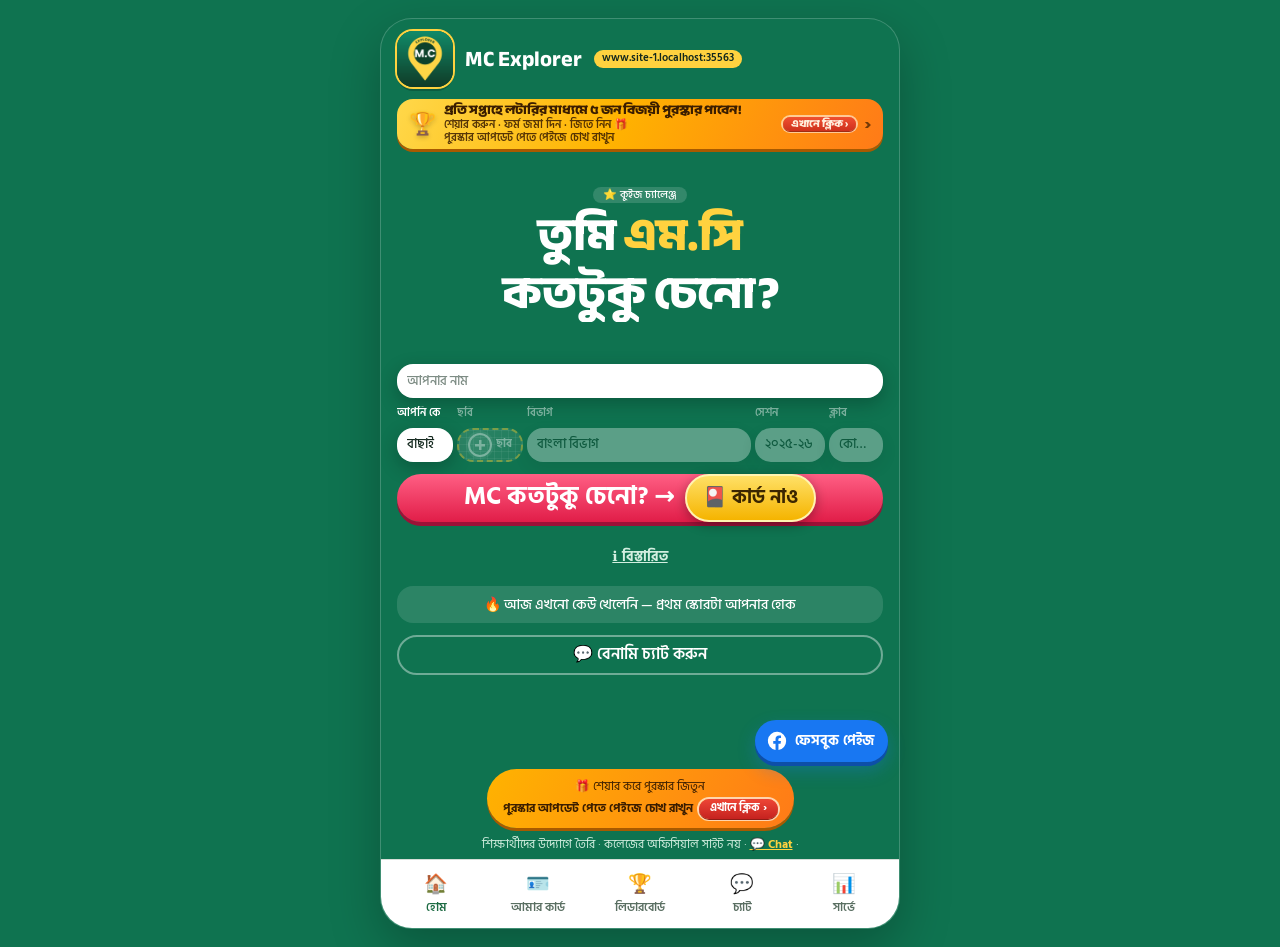
==== commit d5f80598: "Replace all files with final merged version" ====
--- a/index.html
+++ b/index.html
@@ -37,7 +37,7 @@
 <body>
 <div class="app">
   <a class="shd" id="shd" href="#home" aria-label="MC Explorer হোম"><img src="images/logo-explorer.png" width="56" height="56" alt=""><b>MC Explorer</b><span class="dom" id="shdom"></span></a>
-  <script>try{var _c=window.MC_CFG||{},_d=(_c.siteUrl||location.host||"").replace(/^https?:\/\//,"").replace(/\/.*$/,"");document.getElementById("shdom").textContent=_d}catch(e){}</script>
+  <script>try{var _c=window.MC_CFG||{},_d=(_c.siteUrl||location.host||"").replace(/^https?:\/\//,"").replace(/\/.*$/,"").replace(/^www\./,"");_d=_d?"www."+_d:"";document.getElementById("shdom").textContent=_d}catch(e){}</script>
   <header class="hd"><a class="brand" href="#home"><span class="dot">M</span><span id="hdt">MC Explorer</span></a><span class="tag" id="hdtag" hidden>নতুন</span><div class="hh" id="hh"><a class="hlogo" href="#home" aria-label="MC Explorer হোম"><img src="images/logo-explorer.png" width="46" height="46" alt="MC Explorer"></a><a class="hbrand" id="hbr" href="#home" aria-label="MC Explorer হোম"><span class="hb1" aria-hidden="true"><i>MC</i></span><span class="hb2" aria-hidden="true"><i>E</i><i>x</i><i>p</i><i>l</i><i>o</i><i>r</i><i>e</i><i>r</i></span><span class="hbg" aria-hidden="true"></span></a><span class="dseal s5" aria-hidden="true"><b id="hdm"></b></span><canvas id="hsp" aria-hidden="true"></canvas></div></header>
   <button type="button" class="pz" id="pzb" aria-label="পুরস্কারের বিস্তারিত দেখুন"><span class="pzi" aria-hidden="true">🏆</span><span class="pzt"><b>প্রতি সপ্তাহে লটারির মাধ্যমে <span class="wcnt">৫ জন</span> বিজয়ী পুরস্কার পাবেন!</b><small>শেয়ার করুন · ফর্ম জমা দিন · জিতে নিন 🎁</small><small class="pzu">পুরস্কার আপডেট পেতে পেইজে চোখ রাখুন<b class="pzc" role="link" tabindex="0">এখানে ক্লিক ›</b></small></span><span class="pzg" aria-hidden="true">›</span></button>
   <div class="xw"><a class="xbtn" id="xb" href="#home" aria-label="বন্ধ করে হোমে যান" hidden>✕</a></div>
--- a/style.css
+++ b/style.css
@@ -345,3 +345,7 @@
 
 /* ২০২৬-১২-২০: নিচের ট্যাবে "🏅 বিজয়ী" (চ্যাটের ডানে) — winners.js চালু থাকলে ও বিজয়ী থাকলে তবেই দেখায়; ক্লিকে হোমের মতোই বিজয়ী তালিকা (#winners) খোলে */
 .tabbar a[hidden]{display:none}.tabbar.t6{grid-template-columns:repeat(6,1fr)}.tabbar.t6 a{font-size:11px}.tabbar.t6 a i{font-size:18px}
+
+/* হোম বাটন: বড় লেখা + পাশে সোনালি পিল "কার্ড নাও" */
+#go .ctaQ{font-size:1.25em;font-weight:900;letter-spacing:.2px;vertical-align:middle}
+#go .ctaC{display:inline-block;margin-left:10px;padding:7px 16px;border-radius:999px;background:linear-gradient(180deg,#ffe066,#f5b400);color:#3b2600;font-size:.95em;font-weight:900;vertical-align:middle;box-shadow:0 3px 12px #0005;white-space:nowrap;border:2px solid #fff3b0}
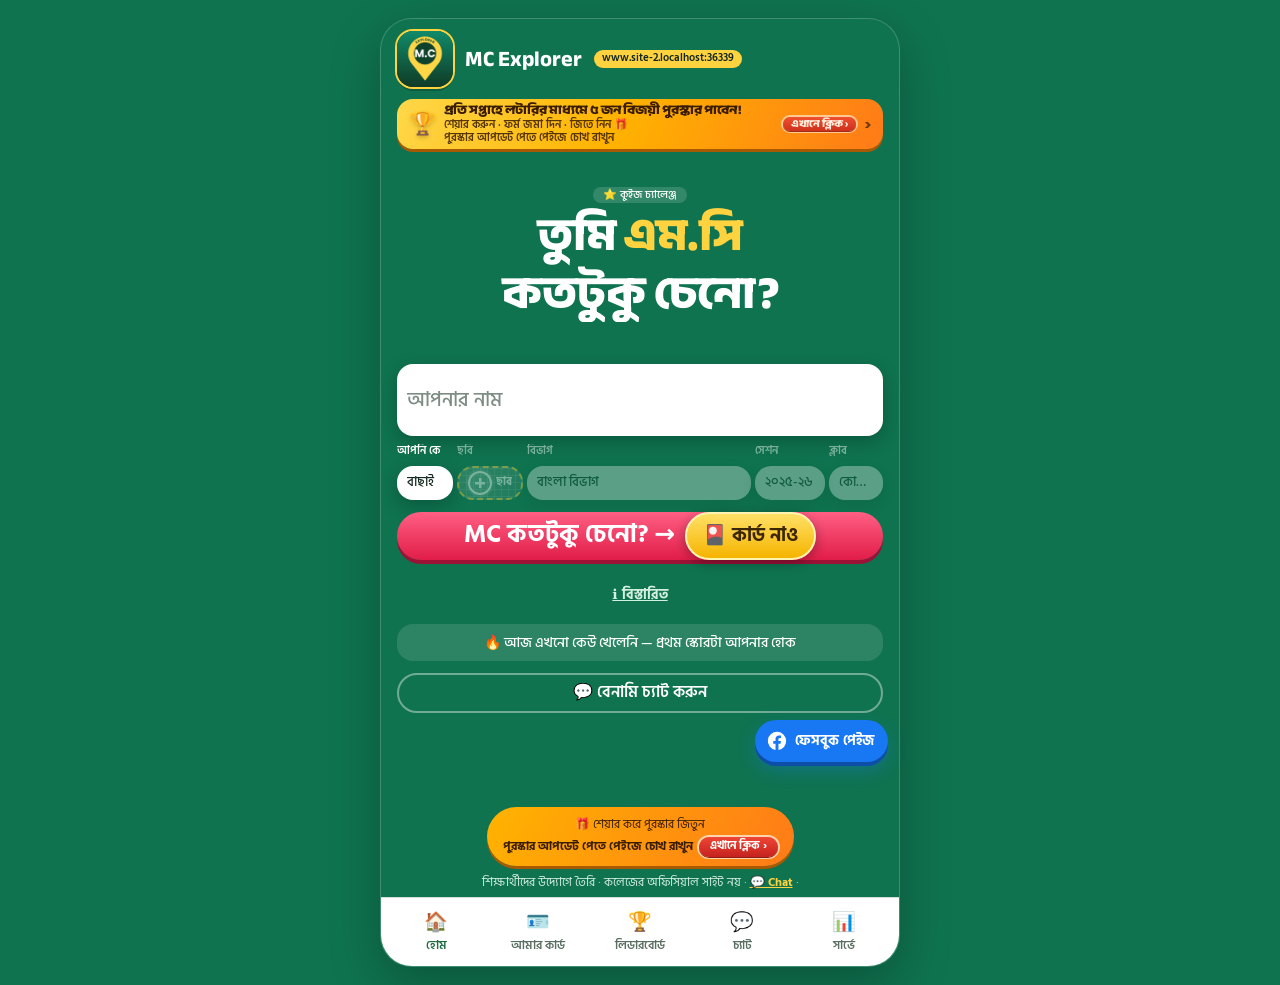
==== commit 758307aa: "Update from final-6" ====
--- a/index.html
+++ b/index.html
@@ -33,6 +33,7 @@
 <script src="qimg-config.js"></script>
 <link rel="stylesheet" href="style.css">
 <link rel="stylesheet" href="design.css">
+<style>.fcard #fn,body.dh .fcard #fn{height:72px;min-height:72px;font-size:20px}</style>
 </head>
 <body>
 <div class="app">
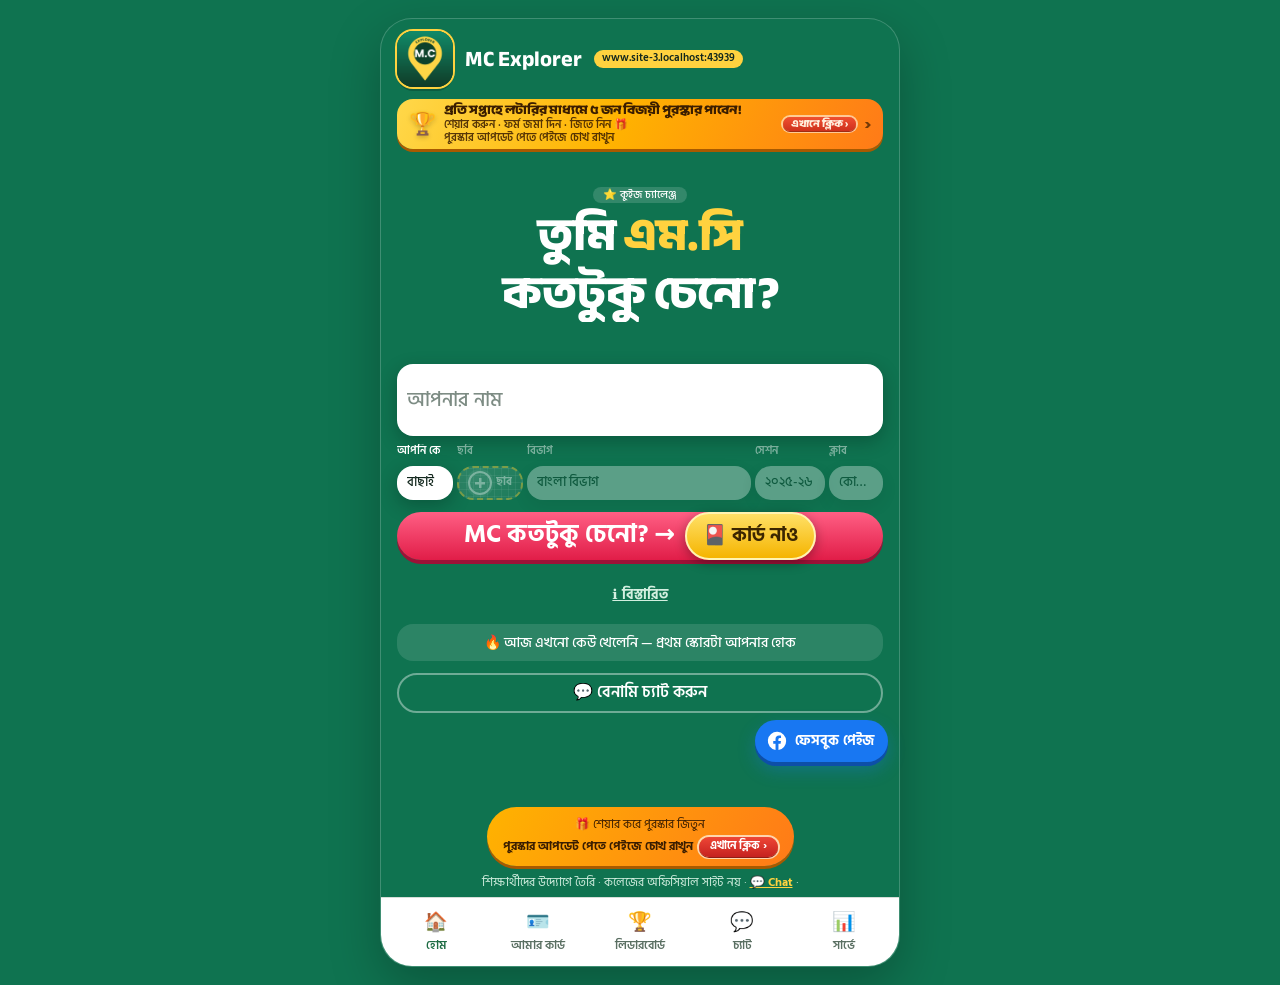
==== commit 6b4cdf1c: "final-8: auto-versioned og:image" ====
--- a/index.html
+++ b/index.html
@@ -17,12 +17,12 @@
 <meta property="og:site_name" content="MC Explorer">
 <meta property="og:type" content="website">
 <meta property="og:description" content="১০টি প্রশ্নে নিজের MC স্কোর জানো, কার্ড শেয়ার করো, বন্ধুকে চ্যালেঞ্জ দাও।">
-<meta property="og:image" content="/images/og.jpg" id="ogimg">
+<meta property="og:image" content="/images/og.jpg?v=20261119" id="ogimg">
 <meta property="og:image:type" content="image/jpeg">
 <meta name="twitter:card" content="summary_large_image">
 <meta property="og:image:width" content="1200">
 <meta property="og:image:height" content="630">
-<script>try{var o=document.getElementById("ogimg");o.content=location.origin+"/images/og.jpg"}catch(e){}</script>
+<script>try{var o=document.getElementById("ogimg");o.content=location.origin+"/images/og.jpg?v=20261119"}catch(e){}</script>
 <meta name="twitter:card" content="summary_large_image">
 <link rel="preconnect" href="https://fonts.googleapis.com">
 <link rel="preconnect" href="https://fonts.gstatic.com" crossorigin>
